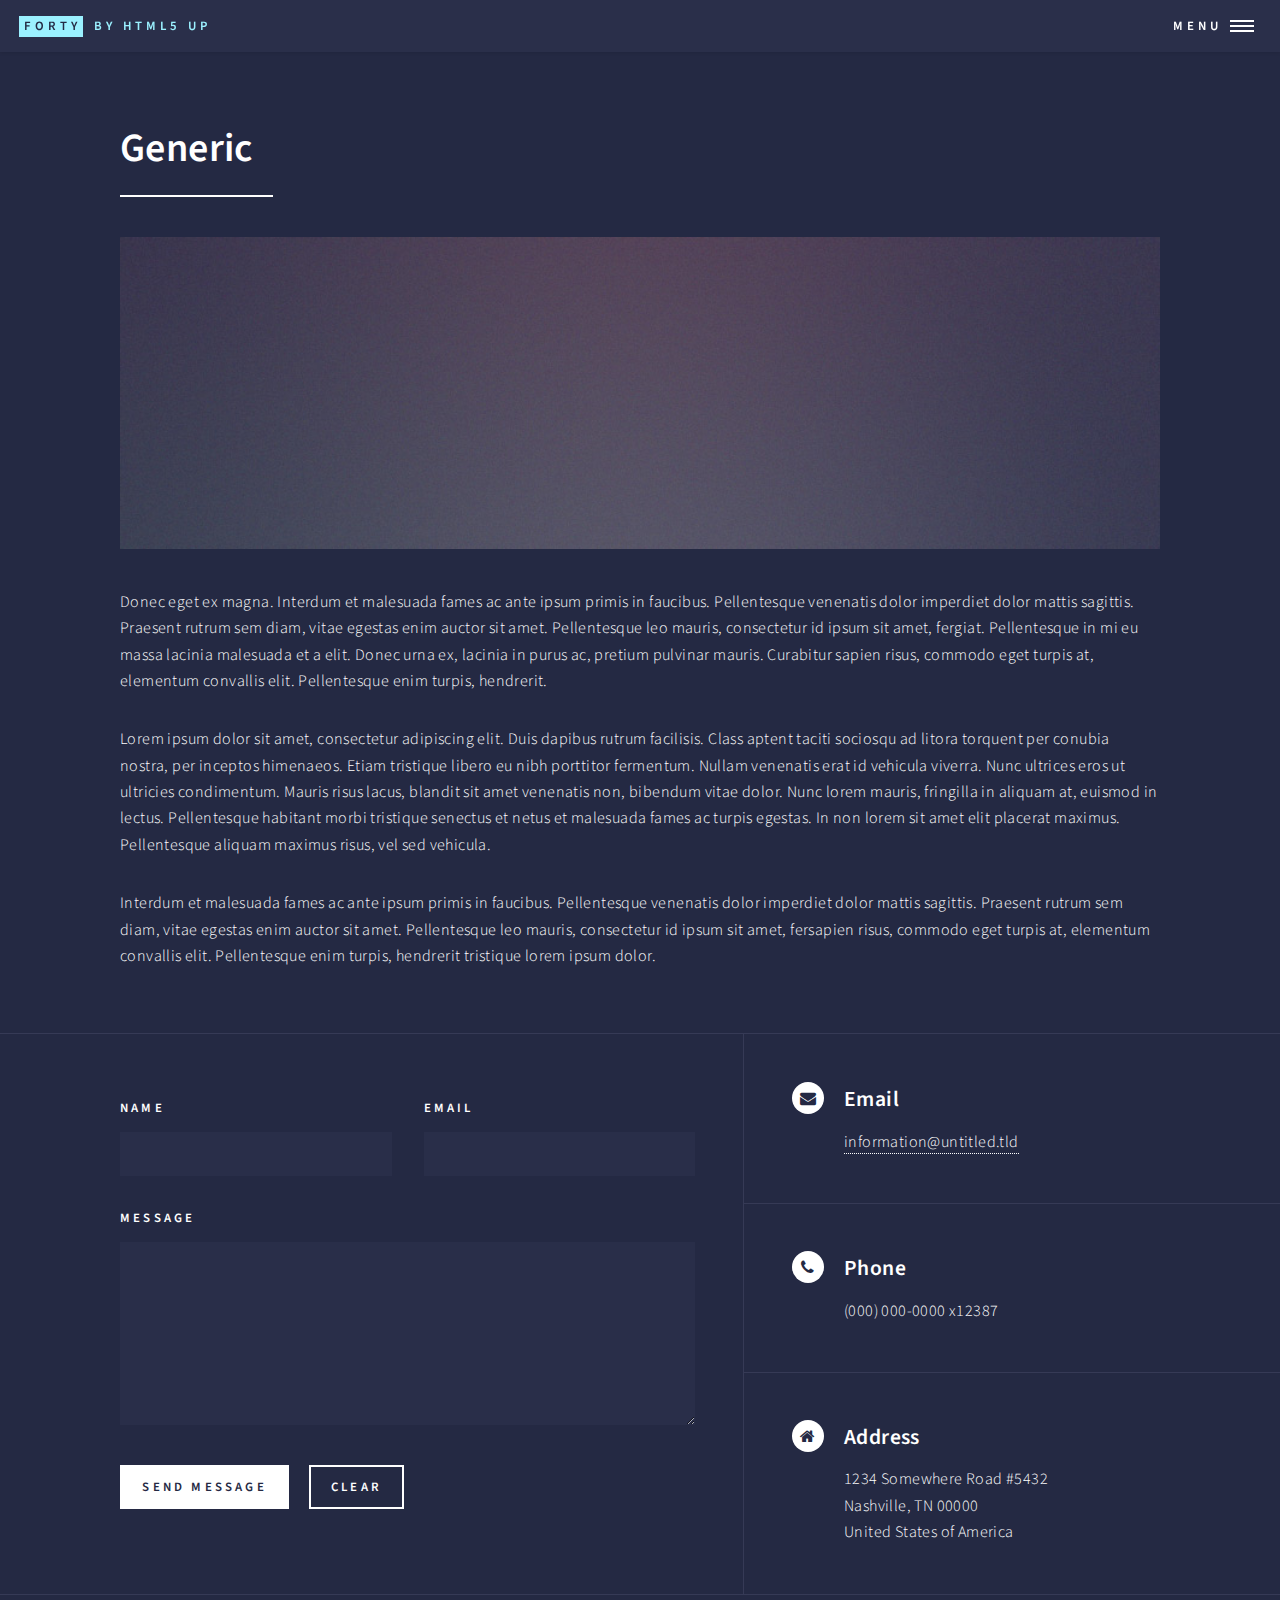
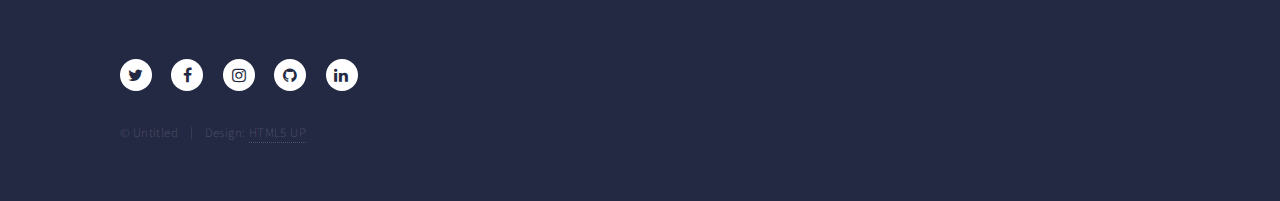
==== about.html @ 14511a89 "changed and updated gre till page 8" ====
<!DOCTYPE HTML>
<!--
	Forty by HTML5 UP
	html5up.net | @ajlkn
	Free for personal and commercial use under the CCA 3.0 license (html5up.net/license)
-->
<html>
	<head>
		<title>Generic - Forty by HTML5 UP</title>
		<meta charset="utf-8" />
		<meta name="viewport" content="width=device-width, initial-scale=1, user-scalable=no" />
		<!--[if lte IE 8]><script src="assets/js/ie/html5shiv.js"></script><![endif]-->
		<link rel="stylesheet" href="assets/css/main.css" />
		<!--[if lte IE 9]><link rel="stylesheet" href="assets/css/ie9.css" /><![endif]-->
		<!--[if lte IE 8]><link rel="stylesheet" href="assets/css/ie8.css" /><![endif]-->
	</head>
	<body>

		<!-- Wrapper -->
			<div id="wrapper">

				<!-- Header -->
					<header id="header">
						<a href="index.html" class="logo"><strong>Forty</strong> <span>by HTML5 UP</span></a>
						<nav>
							<a href="#menu">Menu</a>
						</nav>
					</header>

				<!-- Menu -->
					<nav id="menu">
						<ul class="links">
							<li><a href="index.html">Home</a></li>
							<li><a href="about.html">ABOUT</a></li>
							<li><a href="gre.html">GRE</a></li>
							<li><a href="gmac.html">GMAC</a></li>
							<li><a href="gmat.html">GMAT</a></li>
							<li><a href="app.html">APPLICATION</a></li>
						</ul>
						<!--<ul class="actions vertical">
							<li><a href="#" class="button special fit">Get Started</a></li>
							<li><a href="#" class="button fit">Log In</a></li>
						</ul>-->
					</nav>

				<!-- Main -->
					<div id="main" class="alt">

						<!-- One -->
							<section id="one">
								<div class="inner">
									<header class="major">
										<h1>Generic</h1>
									</header>
									<span class="image main"><img src="images/pic11.jpg" alt="" /></span>
									<p>Donec eget ex magna. Interdum et malesuada fames ac ante ipsum primis in faucibus. Pellentesque venenatis dolor imperdiet dolor mattis sagittis. Praesent rutrum sem diam, vitae egestas enim auctor sit amet. Pellentesque leo mauris, consectetur id ipsum sit amet, fergiat. Pellentesque in mi eu massa lacinia malesuada et a elit. Donec urna ex, lacinia in purus ac, pretium pulvinar mauris. Curabitur sapien risus, commodo eget turpis at, elementum convallis elit. Pellentesque enim turpis, hendrerit.</p>
									<p>Lorem ipsum dolor sit amet, consectetur adipiscing elit. Duis dapibus rutrum facilisis. Class aptent taciti sociosqu ad litora torquent per conubia nostra, per inceptos himenaeos. Etiam tristique libero eu nibh porttitor fermentum. Nullam venenatis erat id vehicula viverra. Nunc ultrices eros ut ultricies condimentum. Mauris risus lacus, blandit sit amet venenatis non, bibendum vitae dolor. Nunc lorem mauris, fringilla in aliquam at, euismod in lectus. Pellentesque habitant morbi tristique senectus et netus et malesuada fames ac turpis egestas. In non lorem sit amet elit placerat maximus. Pellentesque aliquam maximus risus, vel sed vehicula.</p>
									<p>Interdum et malesuada fames ac ante ipsum primis in faucibus. Pellentesque venenatis dolor imperdiet dolor mattis sagittis. Praesent rutrum sem diam, vitae egestas enim auctor sit amet. Pellentesque leo mauris, consectetur id ipsum sit amet, fersapien risus, commodo eget turpis at, elementum convallis elit. Pellentesque enim turpis, hendrerit tristique lorem ipsum dolor.</p>
								</div>
							</section>

					</div>

				<!-- Contact -->
					<section id="contact">
						<div class="inner">
							<section>
								<form method="post" action="#">
									<div class="field half first">
										<label for="name">Name</label>
										<input type="text" name="name" id="name" />
									</div>
									<div class="field half">
										<label for="email">Email</label>
										<input type="text" name="email" id="email" />
									</div>
									<div class="field">
										<label for="message">Message</label>
										<textarea name="message" id="message" rows="6"></textarea>
									</div>
									<ul class="actions">
										<li><input type="submit" value="Send Message" class="special" /></li>
										<li><input type="reset" value="Clear" /></li>
									</ul>
								</form>
							</section>
							<section class="split">
								<section>
									<div class="contact-method">
										<span class="icon alt fa-envelope"></span>
										<h3>Email</h3>
										<a href="#">information@untitled.tld</a>
									</div>
								</section>
								<section>
									<div class="contact-method">
										<span class="icon alt fa-phone"></span>
										<h3>Phone</h3>
										<span>(000) 000-0000 x12387</span>
									</div>
								</section>
								<section>
									<div class="contact-method">
										<span class="icon alt fa-home"></span>
										<h3>Address</h3>
										<span>1234 Somewhere Road #5432<br />
										Nashville, TN 00000<br />
										United States of America</span>
									</div>
								</section>
							</section>
						</div>
					</section>

				<!-- Footer -->
					<footer id="footer">
						<div class="inner">
							<ul class="icons">
								<li><a href="#" class="icon alt fa-twitter"><span class="label">Twitter</span></a></li>
								<li><a href="#" class="icon alt fa-facebook"><span class="label">Facebook</span></a></li>
								<li><a href="#" class="icon alt fa-instagram"><span class="label">Instagram</span></a></li>
								<li><a href="#" class="icon alt fa-github"><span class="label">GitHub</span></a></li>
								<li><a href="#" class="icon alt fa-linkedin"><span class="label">LinkedIn</span></a></li>
							</ul>
							<ul class="copyright">
								<li>&copy; Untitled</li><li>Design: <a href="https://html5up.net">HTML5 UP</a></li>
							</ul>
						</div>
					</footer>

			</div>

		<!-- Scripts -->
			<script src="assets/js/jquery.min.js"></script>
			<script src="assets/js/jquery.scrolly.min.js"></script>
			<script src="assets/js/jquery.scrollex.min.js"></script>
			<script src="assets/js/skel.min.js"></script>
			<script src="assets/js/util.js"></script>
			<!--[if lte IE 8]><script src="assets/js/ie/respond.min.js"></script><![endif]-->
			<script src="assets/js/main.js"></script>

	</body>
</html>
---- assets/css/main.css ----
@import url(font-awesome.min.css);
@import url("https://fonts.googleapis.com/css?family=Source+Sans+Pro:300,300italic,600,600italic");

/*
	Forty by HTML5 UP
	html5up.net | @ajlkn
	Free for personal and commercial use under the CCA 3.0 license (html5up.net/license)
*/

/* Reset */

	html, body, div, span, applet, object, iframe, h1, h2, h3, h4, h5, h6, p, blockquote, pre, a, abbr, acronym, address, big, cite, code, del, dfn, em, img, ins, kbd, q, s, samp, small, strike, strong, sub, sup, tt, var, b, u, i, center, dl, dt, dd, ol, ul, li, fieldset, form, label, legend, table, caption, tbody, tfoot, thead, tr, th, td, article, aside, canvas, details, embed, figure, figcaption, footer, header, hgroup, menu, nav, output, ruby, section, summary, time, mark, audio, video {
		margin: 0;
		padding: 0;
		border: 0;
		font-size: 100%;
		font: inherit;
		vertical-align: baseline;
	}

	article, aside, details, figcaption, figure, footer, header, hgroup, menu, nav, section {
		display: block;
	}

	body {
		line-height: 1;
	}

	ol, ul {
		list-style: none;
	}

	blockquote, q {
		quotes: none;
	}

	blockquote:before, blockquote:after, q:before, q:after {
		content: '';
		content: none;
	}

	table {
		border-collapse: collapse;
		border-spacing: 0;
	}

	body {
		-webkit-text-size-adjust: none;
	}

/* Box Model */

	*, *:before, *:after {
		-moz-box-sizing: border-box;
		-webkit-box-sizing: border-box;
		box-sizing: border-box;
	}

/* Grid */

	.row {
		border-bottom: solid 1px transparent;
		-moz-box-sizing: border-box;
		-webkit-box-sizing: border-box;
		box-sizing: border-box;
	}

	.row > * {
		float: left;
		-moz-box-sizing: border-box;
		-webkit-box-sizing: border-box;
		box-sizing: border-box;
	}

	.row:after, .row:before {
		content: '';
		display: block;
		clear: both;
		height: 0;
	}

	.row.uniform > * > :first-child {
		margin-top: 0;
	}

	.row.uniform > * > :last-child {
		margin-bottom: 0;
	}

	.row.\30 \25 > * {
		padding: 0 0 0 0em;
	}

	.row.\30 \25 {
		margin: 0 0 -1px 0em;
	}

	.row.uniform.\30 \25 > * {
		padding: 0em 0 0 0em;
	}

	.row.uniform.\30 \25 {
		margin: 0em 0 -1px 0em;
	}

	.row > * {
		padding: 0 0 0 2em;
	}

	.row {
		margin: 0 0 -1px -2em;
	}

	.row.uniform > * {
		padding: 2em 0 0 2em;
	}

	.row.uniform {
		margin: -2em 0 -1px -2em;
	}

	.row.\32 00\25 > * {
		padding: 0 0 0 4em;
	}

	.row.\32 00\25 {
		margin: 0 0 -1px -4em;
	}

	.row.uniform.\32 00\25 > * {
		padding: 4em 0 0 4em;
	}

	.row.uniform.\32 00\25 {
		margin: -4em 0 -1px -4em;
	}

	.row.\31 50\25 > * {
		padding: 0 0 0 3em;
	}

	.row.\31 50\25 {
		margin: 0 0 -1px -3em;
	}

	.row.uniform.\31 50\25 > * {
		padding: 3em 0 0 3em;
	}

	.row.uniform.\31 50\25 {
		margin: -3em 0 -1px -3em;
	}

	.row.\35 0\25 > * {
		padding: 0 0 0 1em;
	}

	.row.\35 0\25 {
		margin: 0 0 -1px -1em;
	}

	.row.uniform.\35 0\25 > * {
		padding: 1em 0 0 1em;
	}

	.row.uniform.\35 0\25 {
		margin: -1em 0 -1px -1em;
	}

	.row.\32 5\25 > * {
		padding: 0 0 0 0.5em;
	}

	.row.\32 5\25 {
		margin: 0 0 -1px -0.5em;
	}

	.row.uniform.\32 5\25 > * {
		padding: 0.5em 0 0 0.5em;
	}

	.row.uniform.\32 5\25 {
		margin: -0.5em 0 -1px -0.5em;
	}

	.\31 2u, .\31 2u\24 {
		width: 100%;
		clear: none;
		margin-left: 0;
	}

	.\31 1u, .\31 1u\24 {
		width: 91.6666666667%;
		clear: none;
		margin-left: 0;
	}

	.\31 0u, .\31 0u\24 {
		width: 83.3333333333%;
		clear: none;
		margin-left: 0;
	}

	.\39 u, .\39 u\24 {
		width: 75%;
		clear: none;
		margin-left: 0;
	}

	.\38 u, .\38 u\24 {
		width: 66.6666666667%;
		clear: none;
		margin-left: 0;
	}

	.\37 u, .\37 u\24 {
		width: 58.3333333333%;
		clear: none;
		margin-left: 0;
	}

	.\36 u, .\36 u\24 {
		width: 50%;
		clear: none;
		margin-left: 0;
	}

	.\35 u, .\35 u\24 {
		width: 41.6666666667%;
		clear: none;
		margin-left: 0;
	}

	.\34 u, .\34 u\24 {
		width: 33.3333333333%;
		clear: none;
		margin-left: 0;
	}

	.\33 u, .\33 u\24 {
		width: 25%;
		clear: none;
		margin-left: 0;
	}

	.\32 u, .\32 u\24 {
		width: 16.6666666667%;
		clear: none;
		margin-left: 0;
	}

	.\31 u, .\31 u\24 {
		width: 8.3333333333%;
		clear: none;
		margin-left: 0;
	}

	.\31 2u\24 + *,
	.\31 1u\24 + *,
	.\31 0u\24 + *,
	.\39 u\24 + *,
	.\38 u\24 + *,
	.\37 u\24 + *,
	.\36 u\24 + *,
	.\35 u\24 + *,
	.\34 u\24 + *,
	.\33 u\24 + *,
	.\32 u\24 + *,
	.\31 u\24 + * {
		clear: left;
	}

	.\-11u {
		margin-left: 91.66667%;
	}

	.\-10u {
		margin-left: 83.33333%;
	}

	.\-9u {
		margin-left: 75%;
	}

	.\-8u {
		margin-left: 66.66667%;
	}

	.\-7u {
		margin-left: 58.33333%;
	}

	.\-6u {
		margin-left: 50%;
	}

	.\-5u {
		margin-left: 41.66667%;
	}

	.\-4u {
		margin-left: 33.33333%;
	}

	.\-3u {
		margin-left: 25%;
	}

	.\-2u {
		margin-left: 16.66667%;
	}

	.\-1u {
		margin-left: 8.33333%;
	}

	@media screen and (max-width: 1680px) {

		.row > * {
			padding: 0 0 0 2em;
		}

		.row {
			margin: 0 0 -1px -2em;
		}

		.row.uniform > * {
			padding: 2em 0 0 2em;
		}

		.row.uniform {
			margin: -2em 0 -1px -2em;
		}

		.row.\32 00\25 > * {
			padding: 0 0 0 4em;
		}

		.row.\32 00\25 {
			margin: 0 0 -1px -4em;
		}

		.row.uniform.\32 00\25 > * {
			padding: 4em 0 0 4em;
		}

		.row.uniform.\32 00\25 {
			margin: -4em 0 -1px -4em;
		}

		.row.\31 50\25 > * {
			padding: 0 0 0 3em;
		}

		.row.\31 50\25 {
			margin: 0 0 -1px -3em;
		}

		.row.uniform.\31 50\25 > * {
			padding: 3em 0 0 3em;
		}

		.row.uniform.\31 50\25 {
			margin: -3em 0 -1px -3em;
		}

		.row.\35 0\25 > * {
			padding: 0 0 0 1em;
		}

		.row.\35 0\25 {
			margin: 0 0 -1px -1em;
		}

		.row.uniform.\35 0\25 > * {
			padding: 1em 0 0 1em;
		}

		.row.uniform.\35 0\25 {
			margin: -1em 0 -1px -1em;
		}

		.row.\32 5\25 > * {
			padding: 0 0 0 0.5em;
		}

		.row.\32 5\25 {
			margin: 0 0 -1px -0.5em;
		}

		.row.uniform.\32 5\25 > * {
			padding: 0.5em 0 0 0.5em;
		}

		.row.uniform.\32 5\25 {
			margin: -0.5em 0 -1px -0.5em;
		}

		.\31 2u\28xlarge\29, .\31 2u\24\28xlarge\29 {
			width: 100%;
			clear: none;
			margin-left: 0;
		}

		.\31 1u\28xlarge\29, .\31 1u\24\28xlarge\29 {
			width: 91.6666666667%;
			clear: none;
			margin-left: 0;
		}

		.\31 0u\28xlarge\29, .\31 0u\24\28xlarge\29 {
			width: 83.3333333333%;
			clear: none;
			margin-left: 0;
		}

		.\39 u\28xlarge\29, .\39 u\24\28xlarge\29 {
			width: 75%;
			clear: none;
			margin-left: 0;
		}

		.\38 u\28xlarge\29, .\38 u\24\28xlarge\29 {
			width: 66.6666666667%;
			clear: none;
			margin-left: 0;
		}

		.\37 u\28xlarge\29, .\37 u\24\28xlarge\29 {
			width: 58.3333333333%;
			clear: none;
			margin-left: 0;
		}

		.\36 u\28xlarge\29, .\36 u\24\28xlarge\29 {
			width: 50%;
			clear: none;
			margin-left: 0;
		}

		.\35 u\28xlarge\29, .\35 u\24\28xlarge\29 {
			width: 41.6666666667%;
			clear: none;
			margin-left: 0;
		}

		.\34 u\28xlarge\29, .\34 u\24\28xlarge\29 {
			width: 33.3333333333%;
			clear: none;
			margin-left: 0;
		}

		.\33 u\28xlarge\29, .\33 u\24\28xlarge\29 {
			width: 25%;
			clear: none;
			margin-left: 0;
		}

		.\32 u\28xlarge\29, .\32 u\24\28xlarge\29 {
			width: 16.6666666667%;
			clear: none;
			margin-left: 0;
		}

		.\31 u\28xlarge\29, .\31 u\24\28xlarge\29 {
			width: 8.3333333333%;
			clear: none;
			margin-left: 0;
		}

		.\31 2u\24\28xlarge\29 + *,
		.\31 1u\24\28xlarge\29 + *,
		.\31 0u\24\28xlarge\29 + *,
		.\39 u\24\28xlarge\29 + *,
		.\38 u\24\28xlarge\29 + *,
		.\37 u\24\28xlarge\29 + *,
		.\36 u\24\28xlarge\29 + *,
		.\35 u\24\28xlarge\29 + *,
		.\34 u\24\28xlarge\29 + *,
		.\33 u\24\28xlarge\29 + *,
		.\32 u\24\28xlarge\29 + *,
		.\31 u\24\28xlarge\29 + * {
			clear: left;
		}

		.\-11u\28xlarge\29 {
			margin-left: 91.66667%;
		}

		.\-10u\28xlarge\29 {
			margin-left: 83.33333%;
		}

		.\-9u\28xlarge\29 {
			margin-left: 75%;
		}

		.\-8u\28xlarge\29 {
			margin-left: 66.66667%;
		}

		.\-7u\28xlarge\29 {
			margin-left: 58.33333%;
		}

		.\-6u\28xlarge\29 {
			margin-left: 50%;
		}

		.\-5u\28xlarge\29 {
			margin-left: 41.66667%;
		}

		.\-4u\28xlarge\29 {
			margin-left: 33.33333%;
		}

		.\-3u\28xlarge\29 {
			margin-left: 25%;
		}

		.\-2u\28xlarge\29 {
			margin-left: 16.66667%;
		}

		.\-1u\28xlarge\29 {
			margin-left: 8.33333%;
		}

	}

	@media screen and (max-width: 1280px) {

		.row > * {
			padding: 0 0 0 1.5em;
		}

		.row {
			margin: 0 0 -1px -1.5em;
		}

		.row.uniform > * {
			padding: 1.5em 0 0 1.5em;
		}

		.row.uniform {
			margin: -1.5em 0 -1px -1.5em;
		}

		.row.\32 00\25 > * {
			padding: 0 0 0 3em;
		}

		.row.\32 00\25 {
			margin: 0 0 -1px -3em;
		}

		.row.uniform.\32 00\25 > * {
			padding: 3em 0 0 3em;
		}

		.row.uniform.\32 00\25 {
			margin: -3em 0 -1px -3em;
		}

		.row.\31 50\25 > * {
			padding: 0 0 0 2.25em;
		}

		.row.\31 50\25 {
			margin: 0 0 -1px -2.25em;
		}

		.row.uniform.\31 50\25 > * {
			padding: 2.25em 0 0 2.25em;
		}

		.row.uniform.\31 50\25 {
			margin: -2.25em 0 -1px -2.25em;
		}

		.row.\35 0\25 > * {
			padding: 0 0 0 0.75em;
		}

		.row.\35 0\25 {
			margin: 0 0 -1px -0.75em;
		}

		.row.uniform.\35 0\25 > * {
			padding: 0.75em 0 0 0.75em;
		}

		.row.uniform.\35 0\25 {
			margin: -0.75em 0 -1px -0.75em;
		}

		.row.\32 5\25 > * {
			padding: 0 0 0 0.375em;
		}

		.row.\32 5\25 {
			margin: 0 0 -1px -0.375em;
		}

		.row.uniform.\32 5\25 > * {
			padding: 0.375em 0 0 0.375em;
		}

		.row.uniform.\32 5\25 {
			margin: -0.375em 0 -1px -0.375em;
		}

		.\31 2u\28large\29, .\31 2u\24\28large\29 {
			width: 100%;
			clear: none;
			margin-left: 0;
		}

		.\31 1u\28large\29, .\31 1u\24\28large\29 {
			width: 91.6666666667%;
			clear: none;
			margin-left: 0;
		}

		.\31 0u\28large\29, .\31 0u\24\28large\29 {
			width: 83.3333333333%;
			clear: none;
			margin-left: 0;
		}

		.\39 u\28large\29, .\39 u\24\28large\29 {
			width: 75%;
			clear: none;
			margin-left: 0;
		}

		.\38 u\28large\29, .\38 u\24\28large\29 {
			width: 66.6666666667%;
			clear: none;
			margin-left: 0;
		}

		.\37 u\28large\29, .\37 u\24\28large\29 {
			width: 58.3333333333%;
			clear: none;
			margin-left: 0;
		}

		.\36 u\28large\29, .\36 u\24\28large\29 {
			width: 50%;
			clear: none;
			margin-left: 0;
		}

		.\35 u\28large\29, .\35 u\24\28large\29 {
			width: 41.6666666667%;
			clear: none;
			margin-left: 0;
		}

		.\34 u\28large\29, .\34 u\24\28large\29 {
			width: 33.3333333333%;
			clear: none;
			margin-left: 0;
		}

		.\33 u\28large\29, .\33 u\24\28large\29 {
			width: 25%;
			clear: none;
			margin-left: 0;
		}

		.\32 u\28large\29, .\32 u\24\28large\29 {
			width: 16.6666666667%;
			clear: none;
			margin-left: 0;
		}

		.\31 u\28large\29, .\31 u\24\28large\29 {
			width: 8.3333333333%;
			clear: none;
			margin-left: 0;
		}

		.\31 2u\24\28large\29 + *,
		.\31 1u\24\28large\29 + *,
		.\31 0u\24\28large\29 + *,
		.\39 u\24\28large\29 + *,
		.\38 u\24\28large\29 + *,
		.\37 u\24\28large\29 + *,
		.\36 u\24\28large\29 + *,
		.\35 u\24\28large\29 + *,
		.\34 u\24\28large\29 + *,
		.\33 u\24\28large\29 + *,
		.\32 u\24\28large\29 + *,
		.\31 u\24\28large\29 + * {
			clear: left;
		}

		.\-11u\28large\29 {
			margin-left: 91.66667%;
		}

		.\-10u\28large\29 {
			margin-left: 83.33333%;
		}

		.\-9u\28large\29 {
			margin-left: 75%;
		}

		.\-8u\28large\29 {
			margin-left: 66.66667%;
		}

		.\-7u\28large\29 {
			margin-left: 58.33333%;
		}

		.\-6u\28large\29 {
			margin-left: 50%;
		}

		.\-5u\28large\29 {
			margin-left: 41.66667%;
		}

		.\-4u\28large\29 {
			margin-left: 33.33333%;
		}

		.\-3u\28large\29 {
			margin-left: 25%;
		}

		.\-2u\28large\29 {
			margin-left: 16.66667%;
		}

		.\-1u\28large\29 {
			margin-left: 8.33333%;
		}

	}

	@media screen and (max-width: 980px) {

		.row > * {
			padding: 0 0 0 1.5em;
		}

		.row {
			margin: 0 0 -1px -1.5em;
		}

		.row.uniform > * {
			padding: 1.5em 0 0 1.5em;
		}

		.row.uniform {
			margin: -1.5em 0 -1px -1.5em;
		}

		.row.\32 00\25 > * {
			padding: 0 0 0 3em;
		}

		.row.\32 00\25 {
			margin: 0 0 -1px -3em;
		}

		.row.uniform.\32 00\25 > * {
			padding: 3em 0 0 3em;
		}

		.row.uniform.\32 00\25 {
			margin: -3em 0 -1px -3em;
		}

		.row.\31 50\25 > * {
			padding: 0 0 0 2.25em;
		}

		.row.\31 50\25 {
			margin: 0 0 -1px -2.25em;
		}

		.row.uniform.\31 50\25 > * {
			padding: 2.25em 0 0 2.25em;
		}

		.row.uniform.\31 50\25 {
			margin: -2.25em 0 -1px -2.25em;
		}

		.row.\35 0\25 > * {
			padding: 0 0 0 0.75em;
		}

		.row.\35 0\25 {
			margin: 0 0 -1px -0.75em;
		}

		.row.uniform.\35 0\25 > * {
			padding: 0.75em 0 0 0.75em;
		}

		.row.uniform.\35 0\25 {
			margin: -0.75em 0 -1px -0.75em;
		}

		.row.\32 5\25 > * {
			padding: 0 0 0 0.375em;
		}

		.row.\32 5\25 {
			margin: 0 0 -1px -0.375em;
		}

		.row.uniform.\32 5\25 > * {
			padding: 0.375em 0 0 0.375em;
		}

		.row.uniform.\32 5\25 {
			margin: -0.375em 0 -1px -0.375em;
		}

		.\31 2u\28medium\29, .\31 2u\24\28medium\29 {
			width: 100%;
			clear: none;
			margin-left: 0;
		}

		.\31 1u\28medium\29, .\31 1u\24\28medium\29 {
			width: 91.6666666667%;
			clear: none;
			margin-left: 0;
		}

		.\31 0u\28medium\29, .\31 0u\24\28medium\29 {
			width: 83.3333333333%;
			clear: none;
			margin-left: 0;
		}

		.\39 u\28medium\29, .\39 u\24\28medium\29 {
			width: 75%;
			clear: none;
			margin-left: 0;
		}

		.\38 u\28medium\29, .\38 u\24\28medium\29 {
			width: 66.6666666667%;
			clear: none;
			margin-left: 0;
		}

		.\37 u\28medium\29, .\37 u\24\28medium\29 {
			width: 58.3333333333%;
			clear: none;
			margin-left: 0;
		}

		.\36 u\28medium\29, .\36 u\24\28medium\29 {
			width: 50%;
			clear: none;
			margin-left: 0;
		}

		.\35 u\28medium\29, .\35 u\24\28medium\29 {
			width: 41.6666666667%;
			clear: none;
			margin-left: 0;
		}

		.\34 u\28medium\29, .\34 u\24\28medium\29 {
			width: 33.3333333333%;
			clear: none;
			margin-left: 0;
		}

		.\33 u\28medium\29, .\33 u\24\28medium\29 {
			width: 25%;
			clear: none;
			margin-left: 0;
		}

		.\32 u\28medium\29, .\32 u\24\28medium\29 {
			width: 16.6666666667%;
			clear: none;
			margin-left: 0;
		}

		.\31 u\28medium\29, .\31 u\24\28medium\29 {
			width: 8.3333333333%;
			clear: none;
			margin-left: 0;
		}

		.\31 2u\24\28medium\29 + *,
		.\31 1u\24\28medium\29 + *,
		.\31 0u\24\28medium\29 + *,
		.\39 u\24\28medium\29 + *,
		.\38 u\24\28medium\29 + *,
		.\37 u\24\28medium\29 + *,
		.\36 u\24\28medium\29 + *,
		.\35 u\24\28medium\29 + *,
		.\34 u\24\28medium\29 + *,
		.\33 u\24\28medium\29 + *,
		.\32 u\24\28medium\29 + *,
		.\31 u\24\28medium\29 + * {
			clear: left;
		}

		.\-11u\28medium\29 {
			margin-left: 91.66667%;
		}

		.\-10u\28medium\29 {
			margin-left: 83.33333%;
		}

		.\-9u\28medium\29 {
			margin-left: 75%;
		}

		.\-8u\28medium\29 {
			margin-left: 66.66667%;
		}

		.\-7u\28medium\29 {
			margin-left: 58.33333%;
		}

		.\-6u\28medium\29 {
			margin-left: 50%;
		}

		.\-5u\28medium\29 {
			margin-left: 41.66667%;
		}

		.\-4u\28medium\29 {
			margin-left: 33.33333%;
		}

		.\-3u\28medium\29 {
			margin-left: 25%;
		}

		.\-2u\28medium\29 {
			margin-left: 16.66667%;
		}

		.\-1u\28medium\29 {
			margin-left: 8.33333%;
		}

	}

	@media screen and (max-width: 736px) {

		.row > * {
			padding: 0 0 0 1.25em;
		}

		.row {
			margin: 0 0 -1px -1.25em;
		}

		.row.uniform > * {
			padding: 1.25em 0 0 1.25em;
		}

		.row.uniform {
			margin: -1.25em 0 -1px -1.25em;
		}

		.row.\32 00\25 > * {
			padding: 0 0 0 2.5em;
		}

		.row.\32 00\25 {
			margin: 0 0 -1px -2.5em;
		}

		.row.uniform.\32 00\25 > * {
			padding: 2.5em 0 0 2.5em;
		}

		.row.uniform.\32 00\25 {
			margin: -2.5em 0 -1px -2.5em;
		}

		.row.\31 50\25 > * {
			padding: 0 0 0 1.875em;
		}

		.row.\31 50\25 {
			margin: 0 0 -1px -1.875em;
		}

		.row.uniform.\31 50\25 > * {
			padding: 1.875em 0 0 1.875em;
		}

		.row.uniform.\31 50\25 {
			margin: -1.875em 0 -1px -1.875em;
		}

		.row.\35 0\25 > * {
			padding: 0 0 0 0.625em;
		}

		.row.\35 0\25 {
			margin: 0 0 -1px -0.625em;
		}

		.row.uniform.\35 0\25 > * {
			padding: 0.625em 0 0 0.625em;
		}

		.row.uniform.\35 0\25 {
			margin: -0.625em 0 -1px -0.625em;
		}

		.row.\32 5\25 > * {
			padding: 0 0 0 0.3125em;
		}

		.row.\32 5\25 {
			margin: 0 0 -1px -0.3125em;
		}

		.row.uniform.\32 5\25 > * {
			padding: 0.3125em 0 0 0.3125em;
		}

		.row.uniform.\32 5\25 {
			margin: -0.3125em 0 -1px -0.3125em;
		}

		.\31 2u\28small\29, .\31 2u\24\28small\29 {
			width: 100%;
			clear: none;
			margin-left: 0;
		}

		.\31 1u\28small\29, .\31 1u\24\28small\29 {
			width: 91.6666666667%;
			clear: none;
			margin-left: 0;
		}

		.\31 0u\28small\29, .\31 0u\24\28small\29 {
			width: 83.3333333333%;
			clear: none;
			margin-left: 0;
		}

		.\39 u\28small\29, .\39 u\24\28small\29 {
			width: 75%;
			clear: none;
			margin-left: 0;
		}

		.\38 u\28small\29, .\38 u\24\28small\29 {
			width: 66.6666666667%;
			clear: none;
			margin-left: 0;
		}

		.\37 u\28small\29, .\37 u\24\28small\29 {
			width: 58.3333333333%;
			clear: none;
			margin-left: 0;
		}

		.\36 u\28small\29, .\36 u\24\28small\29 {
			width: 50%;
			clear: none;
			margin-left: 0;
		}

		.\35 u\28small\29, .\35 u\24\28small\29 {
			width: 41.6666666667%;
			clear: none;
			margin-left: 0;
		}

		.\34 u\28small\29, .\34 u\24\28small\29 {
			width: 33.3333333333%;
			clear: none;
			margin-left: 0;
		}

		.\33 u\28small\29, .\33 u\24\28small\29 {
			width: 25%;
			clear: none;
			margin-left: 0;
		}

		.\32 u\28small\29, .\32 u\24\28small\29 {
			width: 16.6666666667%;
			clear: none;
			margin-left: 0;
		}

		.\31 u\28small\29, .\31 u\24\28small\29 {
			width: 8.3333333333%;
			clear: none;
			margin-left: 0;
		}

		.\31 2u\24\28small\29 + *,
		.\31 1u\24\28small\29 + *,
		.\31 0u\24\28small\29 + *,
		.\39 u\24\28small\29 + *,
		.\38 u\24\28small\29 + *,
		.\37 u\24\28small\29 + *,
		.\36 u\24\28small\29 + *,
		.\35 u\24\28small\29 + *,
		.\34 u\24\28small\29 + *,
		.\33 u\24\28small\29 + *,
		.\32 u\24\28small\29 + *,
		.\31 u\24\28small\29 + * {
			clear: left;
		}

		.\-11u\28small\29 {
			margin-left: 91.66667%;
		}

		.\-10u\28small\29 {
			margin-left: 83.33333%;
		}

		.\-9u\28small\29 {
			margin-left: 75%;
		}

		.\-8u\28small\29 {
			margin-left: 66.66667%;
		}

		.\-7u\28small\29 {
			margin-left: 58.33333%;
		}

		.\-6u\28small\29 {
			margin-left: 50%;
		}

		.\-5u\28small\29 {
			margin-left: 41.66667%;
		}

		.\-4u\28small\29 {
			margin-left: 33.33333%;
		}

		.\-3u\28small\29 {
			margin-left: 25%;
		}

		.\-2u\28small\29 {
			margin-left: 16.66667%;
		}

		.\-1u\28small\29 {
			margin-left: 8.33333%;
		}

	}

	@media screen and (max-width: 480px) {

		.row > * {
			padding: 0 0 0 1.25em;
		}

		.row {
			margin: 0 0 -1px -1.25em;
		}

		.row.uniform > * {
			padding: 1.25em 0 0 1.25em;
		}

		.row.uniform {
			margin: -1.25em 0 -1px -1.25em;
		}

		.row.\32 00\25 > * {
			padding: 0 0 0 2.5em;
		}

		.row.\32 00\25 {
			margin: 0 0 -1px -2.5em;
		}

		.row.uniform.\32 00\25 > * {
			padding: 2.5em 0 0 2.5em;
		}

		.row.uniform.\32 00\25 {
			margin: -2.5em 0 -1px -2.5em;
		}

		.row.\31 50\25 > * {
			padding: 0 0 0 1.875em;
		}

		.row.\31 50\25 {
			margin: 0 0 -1px -1.875em;
		}

		.row.uniform.\31 50\25 > * {
			padding: 1.875em 0 0 1.875em;
		}

		.row.uniform.\31 50\25 {
			margin: -1.875em 0 -1px -1.875em;
		}

		.row.\35 0\25 > * {
			padding: 0 0 0 0.625em;
		}

		.row.\35 0\25 {
			margin: 0 0 -1px -0.625em;
		}

		.row.uniform.\35 0\25 > * {
			padding: 0.625em 0 0 0.625em;
		}

		.row.uniform.\35 0\25 {
			margin: -0.625em 0 -1px -0.625em;
		}

		.row.\32 5\25 > * {
			padding: 0 0 0 0.3125em;
		}

		.row.\32 5\25 {
			margin: 0 0 -1px -0.3125em;
		}

		.row.uniform.\32 5\25 > * {
			padding: 0.3125em 0 0 0.3125em;
		}

		.row.uniform.\32 5\25 {
			margin: -0.3125em 0 -1px -0.3125em;
		}

		.\31 2u\28xsmall\29, .\31 2u\24\28xsmall\29 {
			width: 100%;
			clear: none;
			margin-left: 0;
		}

		.\31 1u\28xsmall\29, .\31 1u\24\28xsmall\29 {
			width: 91.6666666667%;
			clear: none;
			margin-left: 0;
		}

		.\31 0u\28xsmall\29, .\31 0u\24\28xsmall\29 {
			width: 83.3333333333%;
			clear: none;
			margin-left: 0;
		}

		.\39 u\28xsmall\29, .\39 u\24\28xsmall\29 {
			width: 75%;
			clear: none;
			margin-left: 0;
		}

		.\38 u\28xsmall\29, .\38 u\24\28xsmall\29 {
			width: 66.6666666667%;
			clear: none;
			margin-left: 0;
		}

		.\37 u\28xsmall\29, .\37 u\24\28xsmall\29 {
			width: 58.3333333333%;
			clear: none;
			margin-left: 0;
		}

		.\36 u\28xsmall\29, .\36 u\24\28xsmall\29 {
			width: 50%;
			clear: none;
			margin-left: 0;
		}

		.\35 u\28xsmall\29, .\35 u\24\28xsmall\29 {
			width: 41.6666666667%;
			clear: none;
			margin-left: 0;
		}

		.\34 u\28xsmall\29, .\34 u\24\28xsmall\29 {
			width: 33.3333333333%;
			clear: none;
			margin-left: 0;
		}

		.\33 u\28xsmall\29, .\33 u\24\28xsmall\29 {
			width: 25%;
			clear: none;
			margin-left: 0;
		}

		.\32 u\28xsmall\29, .\32 u\24\28xsmall\29 {
			width: 16.6666666667%;
			clear: none;
			margin-left: 0;
		}

		.\31 u\28xsmall\29, .\31 u\24\28xsmall\29 {
			width: 8.3333333333%;
			clear: none;
			margin-left: 0;
		}

		.\31 2u\24\28xsmall\29 + *,
		.\31 1u\24\28xsmall\29 + *,
		.\31 0u\24\28xsmall\29 + *,
		.\39 u\24\28xsmall\29 + *,
		.\38 u\24\28xsmall\29 + *,
		.\37 u\24\28xsmall\29 + *,
		.\36 u\24\28xsmall\29 + *,
		.\35 u\24\28xsmall\29 + *,
		.\34 u\24\28xsmall\29 + *,
		.\33 u\24\28xsmall\29 + *,
		.\32 u\24\28xsmall\29 + *,
		.\31 u\24\28xsmall\29 + * {
			clear: left;
		}

		.\-11u\28xsmall\29 {
			margin-left: 91.66667%;
		}

		.\-10u\28xsmall\29 {
			margin-left: 83.33333%;
		}

		.\-9u\28xsmall\29 {
			margin-left: 75%;
		}

		.\-8u\28xsmall\29 {
			margin-left: 66.66667%;
		}

		.\-7u\28xsmall\29 {
			margin-left: 58.33333%;
		}

		.\-6u\28xsmall\29 {
			margin-left: 50%;
		}

		.\-5u\28xsmall\29 {
			margin-left: 41.66667%;
		}

		.\-4u\28xsmall\29 {
			margin-left: 33.33333%;
		}

		.\-3u\28xsmall\29 {
			margin-left: 25%;
		}

		.\-2u\28xsmall\29 {
			margin-left: 16.66667%;
		}

		.\-1u\28xsmall\29 {
			margin-left: 8.33333%;
		}

	}

	@media screen and (max-width: 360px) {

		.row > * {
			padding: 0 0 0 1.25em;
		}

		.row {
			margin: 0 0 -1px -1.25em;
		}

		.row.uniform > * {
			padding: 1.25em 0 0 1.25em;
		}

		.row.uniform {
			margin: -1.25em 0 -1px -1.25em;
		}

		.row.\32 00\25 > * {
			padding: 0 0 0 2.5em;
		}

		.row.\32 00\25 {
			margin: 0 0 -1px -2.5em;
		}

		.row.uniform.\32 00\25 > * {
			padding: 2.5em 0 0 2.5em;
		}

		.row.uniform.\32 00\25 {
			margin: -2.5em 0 -1px -2.5em;
		}

		.row.\31 50\25 > * {
			padding: 0 0 0 1.875em;
		}

		.row.\31 50\25 {
			margin: 0 0 -1px -1.875em;
		}

		.row.uniform.\31 50\25 > * {
			padding: 1.875em 0 0 1.875em;
		}

		.row.uniform.\31 50\25 {
			margin: -1.875em 0 -1px -1.875em;
		}

		.row.\35 0\25 > * {
			padding: 0 0 0 0.625em;
		}

		.row.\35 0\25 {
			margin: 0 0 -1px -0.625em;
		}

		.row.uniform.\35 0\25 > * {
			padding: 0.625em 0 0 0.625em;
		}

		.row.uniform.\35 0\25 {
			margin: -0.625em 0 -1px -0.625em;
		}

		.row.\32 5\25 > * {
			padding: 0 0 0 0.3125em;
		}

		.row.\32 5\25 {
			margin: 0 0 -1px -0.3125em;
		}

		.row.uniform.\32 5\25 > * {
			padding: 0.3125em 0 0 0.3125em;
		}

		.row.uniform.\32 5\25 {
			margin: -0.3125em 0 -1px -0.3125em;
		}

		.\31 2u\28xxsmall\29, .\31 2u\24\28xxsmall\29 {
			width: 100%;
			clear: none;
			margin-left: 0;
		}

		.\31 1u\28xxsmall\29, .\31 1u\24\28xxsmall\29 {
			width: 91.6666666667%;
			clear: none;
			margin-left: 0;
		}

		.\31 0u\28xxsmall\29, .\31 0u\24\28xxsmall\29 {
			width: 83.3333333333%;
			clear: none;
			margin-left: 0;
		}

		.\39 u\28xxsmall\29, .\39 u\24\28xxsmall\29 {
			width: 75%;
			clear: none;
			margin-left: 0;
		}

		.\38 u\28xxsmall\29, .\38 u\24\28xxsmall\29 {
			width: 66.6666666667%;
			clear: none;
			margin-left: 0;
		}

		.\37 u\28xxsmall\29, .\37 u\24\28xxsmall\29 {
			width: 58.3333333333%;
			clear: none;
			margin-left: 0;
		}

		.\36 u\28xxsmall\29, .\36 u\24\28xxsmall\29 {
			width: 50%;
			clear: none;
			margin-left: 0;
		}

		.\35 u\28xxsmall\29, .\35 u\24\28xxsmall\29 {
			width: 41.6666666667%;
			clear: none;
			margin-left: 0;
		}

		.\34 u\28xxsmall\29, .\34 u\24\28xxsmall\29 {
			width: 33.3333333333%;
			clear: none;
			margin-left: 0;
		}

		.\33 u\28xxsmall\29, .\33 u\24\28xxsmall\29 {
			width: 25%;
			clear: none;
			margin-left: 0;
		}

		.\32 u\28xxsmall\29, .\32 u\24\28xxsmall\29 {
			width: 16.6666666667%;
			clear: none;
			margin-left: 0;
		}

		.\31 u\28xxsmall\29, .\31 u\24\28xxsmall\29 {
			width: 8.3333333333%;
			clear: none;
			margin-left: 0;
		}

		.\31 2u\24\28xxsmall\29 + *,
		.\31 1u\24\28xxsmall\29 + *,
		.\31 0u\24\28xxsmall\29 + *,
		.\39 u\24\28xxsmall\29 + *,
		.\38 u\24\28xxsmall\29 + *,
		.\37 u\24\28xxsmall\29 + *,
		.\36 u\24\28xxsmall\29 + *,
		.\35 u\24\28xxsmall\29 + *,
		.\34 u\24\28xxsmall\29 + *,
		.\33 u\24\28xxsmall\29 + *,
		.\32 u\24\28xxsmall\29 + *,
		.\31 u\24\28xxsmall\29 + * {
			clear: left;
		}

		.\-11u\28xxsmall\29 {
			margin-left: 91.66667%;
		}

		.\-10u\28xxsmall\29 {
			margin-left: 83.33333%;
		}

		.\-9u\28xxsmall\29 {
			margin-left: 75%;
		}

		.\-8u\28xxsmall\29 {
			margin-left: 66.66667%;
		}

		.\-7u\28xxsmall\29 {
			margin-left: 58.33333%;
		}

		.\-6u\28xxsmall\29 {
			margin-left: 50%;
		}

		.\-5u\28xxsmall\29 {
			margin-left: 41.66667%;
		}

		.\-4u\28xxsmall\29 {
			margin-left: 33.33333%;
		}

		.\-3u\28xxsmall\29 {
			margin-left: 25%;
		}

		.\-2u\28xxsmall\29 {
			margin-left: 16.66667%;
		}

		.\-1u\28xxsmall\29 {
			margin-left: 8.33333%;
		}

	}

/* Basic */

	@-ms-viewport {
		width: device-width;
	}

	body {
		-ms-overflow-style: scrollbar;
	}

	@media screen and (max-width: 480px) {

		html, body {
			min-width: 320px;
		}

	}

	body {
		background: #242943;
	}

		body.is-loading *, body.is-loading *:before, body.is-loading *:after {
			-moz-animation: none !important;
			-webkit-animation: none !important;
			-ms-animation: none !important;
			animation: none !important;
			-moz-transition: none !important;
			-webkit-transition: none !important;
			-ms-transition: none !important;
			transition: none !important;
		}

/* Type */

	body, input, select, textarea {
		color: #ffffff;
		font-family: "Source Sans Pro", Helvetica, sans-serif;
		font-size: 17pt;
		font-weight: 300;
		letter-spacing: 0.025em;
		line-height: 1.65;
	}

		@media screen and (max-width: 1680px) {

			body, input, select, textarea {
				font-size: 14pt;
			}

		}

		@media screen and (max-width: 1280px) {

			body, input, select, textarea {
				font-size: 12pt;
			}

		}

		@media screen and (max-width: 360px) {

			body, input, select, textarea {
				font-size: 11pt;
			}

		}

	a {
		-moz-transition: color 0.2s ease-in-out, border-bottom-color 0.2s ease-in-out;
		-webkit-transition: color 0.2s ease-in-out, border-bottom-color 0.2s ease-in-out;
		-ms-transition: color 0.2s ease-in-out, border-bottom-color 0.2s ease-in-out;
		transition: color 0.2s ease-in-out, border-bottom-color 0.2s ease-in-out;
		border-bottom: dotted 1px;
		color: inherit;
		text-decoration: none;
	}

		a:hover {
			border-bottom-color: transparent;
			color: #9bf1ff !important;
		}

		a:active {
			color: #53e3fb !important;
		}

	strong, b {
		color: #ffffff;
		font-weight: 600;
	}

	em, i {
		font-style: italic;
	}

	p {
		margin: 0 0 2em 0;
	}

	h1, h2, h3, h4, h5, h6 {
		color: #ffffff;
		font-weight: 600;
		line-height: 1.65;
		margin: 0 0 1em 0;
	}

		h1 a, h2 a, h3 a, h4 a, h5 a, h6 a {
			color: inherit;
			border-bottom: 0;
		}

	h1 {
		font-size: 2.5em;
	}

	h2 {
		font-size: 1.75em;
	}

	h3 {
		font-size: 1.35em;
	}

	h4 {
		font-size: 1.1em;
	}

	h5 {
		font-size: 0.9em;
	}

	h6 {
		font-size: 0.7em;
	}

	@media screen and (max-width: 736px) {

		h1 {
			font-size: 2em;
		}

		h2 {
			font-size: 1.5em;
		}

		h3 {
			font-size: 1.25em;
		}

	}

	sub {
		font-size: 0.8em;
		position: relative;
		top: 0.5em;
	}

	sup {
		font-size: 0.8em;
		position: relative;
		top: -0.5em;
	}

	blockquote {
		border-left: solid 4px rgba(212, 212, 255, 0.1);
		font-style: italic;
		margin: 0 0 2em 0;
		padding: 0.5em 0 0.5em 2em;
	}

	code {
		background: rgba(212, 212, 255, 0.035);
		font-family: "Courier New", monospace;
		font-size: 0.9em;
		margin: 0 0.25em;
		padding: 0.25em 0.65em;
	}

	pre {
		-webkit-overflow-scrolling: touch;
		font-family: "Courier New", monospace;
		font-size: 0.9em;
		margin: 0 0 2em 0;
	}

		pre code {
			display: block;
			line-height: 1.75;
			padding: 1em 1.5em;
			overflow-x: auto;
		}

	hr {
		border: 0;
		border-bottom: solid 1px rgba(212, 212, 255, 0.1);
		margin: 2em 0;
	}

		hr.major {
			margin: 3em 0;
		}

	.align-left {
		text-align: left;
	}

	.align-center {
		text-align: center;
	}

	.align-right {
		text-align: right;
	}

/* Section/Article */

	section.special, article.special {
		text-align: center;
	}

	header.major {
		width: -moz-max-content;
		width: -webkit-max-content;
		width: -ms-max-content;
		width: max-content;
		margin-bottom: 2em;
	}

		header.major > :first-child {
			margin-bottom: 0;
			width: calc(100% + 0.5em);
		}

			header.major > :first-child:after {
				content: '';
				background-color: #ffffff;
				display: block;
				height: 2px;
				margin: 0.325em 0 0.5em 0;
				width: 100%;
			}

		header.major > p {
			font-size: 0.7em;
			font-weight: 600;
			letter-spacing: 0.25em;
			margin-bottom: 0;
			text-transform: uppercase;
		}

		body.is-ie header.major > :first-child:after {
			max-width: 9em;
		}

		body.is-ie header.major > h1:after {
			max-width: 100% !important;
		}

	@media screen and (max-width: 736px) {

		header.major > p br {
			display: none;
		}

	}

/* Form */

	form {
		margin: 0 0 2em 0;
	}

		form .field {
			margin: 0 0 2em 0;
		}

			form .field.half {
				width: 50%;
				float: left;
				padding: 0 0 0 1em;
			}

				form .field.half.first {
					padding: 0 1em 0 0;
				}

		form > .actions {
			margin: 2.5em 0 0 0 !important;
		}

		@media screen and (max-width: 736px) {

			form .field {
				margin: 0 0 1.5em 0;
			}

				form .field.half {
					padding: 0 0 0 0.75em;
				}

					form .field.half.first {
						padding: 0 0.75em 0 0;
					}

			form > .actions {
				margin: 2em 0 0 0 !important;
			}

		}

		@media screen and (max-width: 480px) {

			form .field.half {
				width: 100%;
				float: none;
				padding: 0;
			}

				form .field.half.first {
					padding: 0;
				}

		}

	label {
		color: #ffffff;
		display: block;
		font-size: 0.8em;
		font-weight: 600;
		letter-spacing: 0.25em;
		margin: 0 0 1em 0;
		text-transform: uppercase;
	}

	input[type="text"],
	input[type="password"],
	input[type="email"],
	input[type="tel"],
	input[type="search"],
	input[type="url"],
	select,
	textarea {
		-moz-appearance: none;
		-webkit-appearance: none;
		-ms-appearance: none;
		appearance: none;
		background: rgba(212, 212, 255, 0.035);
		border: none;
		border-radius: 0;
		color: inherit;
		display: block;
		outline: 0;
		padding: 0 1em;
		text-decoration: none;
		width: 100%;
	}

		input[type="text"]:invalid,
		input[type="password"]:invalid,
		input[type="email"]:invalid,
		input[type="tel"]:invalid,
		input[type="search"]:invalid,
		input[type="url"]:invalid,
		select:invalid,
		textarea:invalid {
			box-shadow: none;
		}

		input[type="text"]:focus,
		input[type="password"]:focus,
		input[type="email"]:focus,
		input[type="tel"]:focus,
		input[type="search"]:focus,
		input[type="url"]:focus,
		select:focus,
		textarea:focus {
			border-color: #9bf1ff;
			box-shadow: 0 0 0 2px #9bf1ff;
		}

	.select-wrapper {
		text-decoration: none;
		display: block;
		position: relative;
	}

		.select-wrapper:before {
			-moz-osx-font-smoothing: grayscale;
			-webkit-font-smoothing: antialiased;
			font-family: FontAwesome;
			font-style: normal;
			font-weight: normal;
			text-transform: none !important;
		}

		.select-wrapper:before {
			color: rgba(212, 212, 255, 0.1);
			content: '\f078';
			display: block;
			height: 2.75em;
			line-height: 2.75em;
			pointer-events: none;
			position: absolute;
			right: 0;
			text-align: center;
			top: 0;
			width: 2.75em;
		}

		.select-wrapper select::-ms-expand {
			display: none;
		}

	input[type="text"],
	input[type="password"],
	input[type="email"],
	input[type="tel"],
	input[type="search"],
	input[type="url"],
	select {
		height: 2.75em;
	}

	textarea {
		padding: 0.75em 1em;
	}

	input[type="checkbox"],
	input[type="radio"] {
		-moz-appearance: none;
		-webkit-appearance: none;
		-ms-appearance: none;
		appearance: none;
		display: block;
		float: left;
		margin-right: -2em;
		opacity: 0;
		width: 1em;
		z-index: -1;
	}

		input[type="checkbox"] + label,
		input[type="radio"] + label {
			text-decoration: none;
			color: #ffffff;
			cursor: pointer;
			display: inline-block;
			font-weight: 300;
			padding-left: 2.65em;
			padding-right: 0.75em;
			position: relative;
		}

			input[type="checkbox"] + label:before,
			input[type="radio"] + label:before {
				-moz-osx-font-smoothing: grayscale;
				-webkit-font-smoothing: antialiased;
				font-family: FontAwesome;
				font-style: normal;
				font-weight: normal;
				text-transform: none !important;
			}

			input[type="checkbox"] + label:before,
			input[type="radio"] + label:before {
				background: rgba(212, 212, 255, 0.035);
				content: '';
				display: inline-block;
				height: 1.65em;
				left: 0;
				letter-spacing: 0;
				line-height: 1.58125em;
				position: absolute;
				text-align: center;
				top: 0;
				width: 1.65em;
			}

		input[type="checkbox"]:checked + label:before,
		input[type="radio"]:checked + label:before {
			background: #ffffff;
			border-color: #9bf1ff;
			content: '\f00c';
			color: #242943;
		}

		input[type="checkbox"]:focus + label:before,
		input[type="radio"]:focus + label:before {
			box-shadow: 0 0 0 2px #9bf1ff;
		}

	input[type="radio"] + label:before {
		border-radius: 100%;
	}

	::-webkit-input-placeholder {
		color: rgba(244, 244, 255, 0.2) !important;
		opacity: 1.0;
	}

	:-moz-placeholder {
		color: rgba(244, 244, 255, 0.2) !important;
		opacity: 1.0;
	}

	::-moz-placeholder {
		color: rgba(244, 244, 255, 0.2) !important;
		opacity: 1.0;
	}

	:-ms-input-placeholder {
		color: rgba(244, 244, 255, 0.2) !important;
		opacity: 1.0;
	}

	.formerize-placeholder {
		color: rgba(244, 244, 255, 0.2) !important;
		opacity: 1.0;
	}

/* Box */

	.box {
		border: solid 1px rgba(212, 212, 255, 0.1);
		margin-bottom: 2em;
		padding: 1.5em;
	}

		.box > :last-child,
		.box > :last-child > :last-child,
		.box > :last-child > :last-child > :last-child {
			margin-bottom: 0;
		}

		.box.alt {
			border: 0;
			border-radius: 0;
			padding: 0;
		}

/* Icon */

	.icon {
		text-decoration: none;
		border-bottom: none;
		position: relative;
	}

		.icon:before {
			-moz-osx-font-smoothing: grayscale;
			-webkit-font-smoothing: antialiased;
			font-family: FontAwesome;
			font-style: normal;
			font-weight: normal;
			text-transform: none !important;
		}

		.icon > .label {
			display: none;
		}

		.icon.alt:before {
			background-color: #ffffff;
			border-radius: 100%;
			color: #242943;
			display: inline-block;
			height: 2em;
			line-height: 2em;
			text-align: center;
			width: 2em;
		}

	a.icon.alt:before {
		-moz-transition: background-color 0.2s ease-in-out;
		-webkit-transition: background-color 0.2s ease-in-out;
		-ms-transition: background-color 0.2s ease-in-out;
		transition: background-color 0.2s ease-in-out;
	}

	a.icon.alt:hover:before {
		background-color: #6fc3df;
	}

	a.icon.alt:active:before {
		background-color: #37a6cb;
	}

/* Image */

	.image {
		border: 0;
		display: inline-block;
		position: relative;
	}

		.image img {
			display: block;
		}

		.image.left, .image.right {
			max-width: 30%;
		}

			.image.left img, .image.right img {
				width: 100%;
			}

		.image.left {
			float: left;
			margin: 0 1.5em 1.25em 0;
			top: 0.25em;
		}

		.image.right {
			float: right;
			margin: 0 0 1.25em 1.5em;
			top: 0.25em;
		}

		.image.fit {
			display: block;
			margin: 0 0 2em 0;
			width: 100%;
		}

			.image.fit img {
				width: 100%;
			}

		.image.main {
			display: block;
			margin: 2.5em 0;
			width: 100%;
		}

			.image.main img {
				width: 100%;
			}

			@media screen and (max-width: 736px) {

				.image.main {
					margin: 1.5em 0;
				}

			}

/* List */

	ol {
		list-style: decimal;
		margin: 0 0 2em 0;
		padding-left: 1.25em;
	}

		ol li {
			padding-left: 0.25em;
		}

	ul {
		list-style: disc;
		margin: 0 0 2em 0;
		padding-left: 1em;
	}

		ul li {
			padding-left: 0.5em;
		}

		ul.alt {
			list-style: none;
			padding-left: 0;
		}

			ul.alt li {
				border-top: solid 1px rgba(212, 212, 255, 0.1);
				padding: 0.5em 0;
			}

				ul.alt li:first-child {
					border-top: 0;
					padding-top: 0;
				}

		ul.icons {
			cursor: default;
			list-style: none;
			padding-left: 0;
		}

			ul.icons li {
				display: inline-block;
				padding: 0 1em 0 0;
			}

				ul.icons li:last-child {
					padding-right: 0;
				}

			@media screen and (max-width: 736px) {

				ul.icons li {
					padding: 0 0.75em 0 0;
				}

			}

		ul.actions {
			cursor: default;
			list-style: none;
			padding-left: 0;
		}

			ul.actions li {
				display: inline-block;
				padding: 0 1em 0 0;
				vertical-align: middle;
			}

				ul.actions li:last-child {
					padding-right: 0;
				}

			ul.actions.small li {
				padding: 0 1em 0 0;
			}

			ul.actions.vertical li {
				display: block;
				padding: 1em 0 0 0;
			}

				ul.actions.vertical li:first-child {
					padding-top: 0;
				}

				ul.actions.vertical li > * {
					margin-bottom: 0;
				}

			ul.actions.vertical.small li:first-child {
				padding-top: 0;
			}

			ul.actions.fit {
				display: table;
				margin-left: -1em;
				padding: 0;
				table-layout: fixed;
				width: calc(100% + 1em);
			}

				ul.actions.fit li {
					display: table-cell;
					padding: 0 0 0 1em;
				}

					ul.actions.fit li > * {
						margin-bottom: 0;
					}

				ul.actions.fit.small {
					margin-left: -1em;
					width: calc(100% + 1em);
				}

					ul.actions.fit.small li {
						padding: 0 0 0 1em;
					}

		ul.pagination {
			cursor: default;
			list-style: none;
			padding-left: 0;
		}

			ul.pagination li {
				display: inline-block;
				padding-left: 0;
				vertical-align: middle;
			}

				ul.pagination li > .page {
					-moz-transition: background-color 0.2s ease-in-out, color 0.2s ease-in-out;
					-webkit-transition: background-color 0.2s ease-in-out, color 0.2s ease-in-out;
					-ms-transition: background-color 0.2s ease-in-out, color 0.2s ease-in-out;
					transition: background-color 0.2s ease-in-out, color 0.2s ease-in-out;
					border-bottom: 0;
					display: inline-block;
					font-size: 0.8em;
					font-weight: 600;
					height: 1.5em;
					line-height: 1.5em;
					margin: 0 0.125em;
					min-width: 1.5em;
					padding: 0 0.5em;
					text-align: center;
				}

					ul.pagination li > .page.active {
						background-color: #ffffff;
						color: #242943;
					}

						ul.pagination li > .page.active:hover {
							background-color: #9bf1ff;
							color: #242943 !important;
						}

						ul.pagination li > .page.active:active {
							background-color: #53e3fb;
						}

				ul.pagination li:first-child {
					padding-right: 0.75em;
				}

				ul.pagination li:last-child {
					padding-left: 0.75em;
				}

			@media screen and (max-width: 480px) {

				ul.pagination li:nth-child(n+2):nth-last-child(n+2) {
					display: none;
				}

				ul.pagination li:first-child {
					padding-right: 0;
				}

			}

	dl {
		margin: 0 0 2em 0;
	}

		dl dt {
			display: block;
			font-weight: 600;
			margin: 0 0 1em 0;
		}

		dl dd {
			margin-left: 2em;
		}

/* Table */

	.table-wrapper {
		-webkit-overflow-scrolling: touch;
		overflow-x: auto;
	}

	table {
		margin: 0 0 2em 0;
		width: 100%;
	}

		table tbody tr {
			border: solid 1px rgba(212, 212, 255, 0.1);
			border-left: 0;
			border-right: 0;
		}

			table tbody tr:nth-child(2n + 1) {
				background-color: rgba(212, 212, 255, 0.035);
			}

		table td {
			padding: 0.75em 0.75em;
		}

		table th {
			color: #ffffff;
			font-size: 0.9em;
			font-weight: 600;
			padding: 0 0.75em 0.75em 0.75em;
			text-align: left;
		}

		table thead {
			border-bottom: solid 2px rgba(212, 212, 255, 0.1);
		}

		table tfoot {
			border-top: solid 2px rgba(212, 212, 255, 0.1);
		}

		table.alt {
			border-collapse: separate;
		}

			table.alt tbody tr td {
				border: solid 1px rgba(212, 212, 255, 0.1);
				border-left-width: 0;
				border-top-width: 0;
			}

				table.alt tbody tr td:first-child {
					border-left-width: 1px;
				}

			table.alt tbody tr:first-child td {
				border-top-width: 1px;
			}

			table.alt thead {
				border-bottom: 0;
			}

			table.alt tfoot {
				border-top: 0;
			}

/* Button */

	input[type="submit"],
	input[type="reset"],
	input[type="button"],
	button,
	.button {
		-moz-appearance: none;
		-webkit-appearance: none;
		-ms-appearance: none;
		appearance: none;
		-moz-transition: background-color 0.2s ease-in-out, box-shadow 0.2s ease-in-out, color 0.2s ease-in-out;
		-webkit-transition: background-color 0.2s ease-in-out, box-shadow 0.2s ease-in-out, color 0.2s ease-in-out;
		-ms-transition: background-color 0.2s ease-in-out, box-shadow 0.2s ease-in-out, color 0.2s ease-in-out;
		transition: background-color 0.2s ease-in-out, box-shadow 0.2s ease-in-out, color 0.2s ease-in-out;
		background-color: transparent;
		border: 0;
		border-radius: 0;
		box-shadow: inset 0 0 0 2px #ffffff;
		color: #ffffff;
		cursor: pointer;
		display: inline-block;
		font-size: 0.8em;
		font-weight: 600;
		height: 3.5em;
		letter-spacing: 0.25em;
		line-height: 3.5em;
		padding: 0 1.75em;
		text-align: center;
		text-decoration: none;
		text-transform: uppercase;
		white-space: nowrap;
	}

		input[type="submit"]:hover, input[type="submit"]:active,
		input[type="reset"]:hover,
		input[type="reset"]:active,
		input[type="button"]:hover,
		input[type="button"]:active,
		button:hover,
		button:active,
		.button:hover,
		.button:active {
			box-shadow: inset 0 0 0 2px #9bf1ff;
			color: #9bf1ff;
		}

		input[type="submit"]:active,
		input[type="reset"]:active,
		input[type="button"]:active,
		button:active,
		.button:active {
			background-color: rgba(155, 241, 255, 0.1);
			box-shadow: inset 0 0 0 2px #53e3fb;
			color: #53e3fb;
		}

		input[type="submit"].icon:before,
		input[type="reset"].icon:before,
		input[type="button"].icon:before,
		button.icon:before,
		.button.icon:before {
			margin-right: 0.5em;
		}

		input[type="submit"].fit,
		input[type="reset"].fit,
		input[type="button"].fit,
		button.fit,
		.button.fit {
			display: block;
			margin: 0 0 1em 0;
			width: 100%;
		}

		input[type="submit"].small,
		input[type="reset"].small,
		input[type="button"].small,
		button.small,
		.button.small {
			font-size: 0.6em;
		}

		input[type="submit"].big,
		input[type="reset"].big,
		input[type="button"].big,
		button.big,
		.button.big {
			font-size: 1.25em;
			height: 3em;
			line-height: 3em;
		}

		input[type="submit"].next,
		input[type="reset"].next,
		input[type="button"].next,
		button.next,
		.button.next {
			padding-right: 4.5em;
			position: relative;
		}

			input[type="submit"].next:before, input[type="submit"].next:after,
			input[type="reset"].next:before,
			input[type="reset"].next:after,
			input[type="button"].next:before,
			input[type="button"].next:after,
			button.next:before,
			button.next:after,
			.button.next:before,
			.button.next:after {
				-moz-transition: opacity 0.2s ease-in-out;
				-webkit-transition: opacity 0.2s ease-in-out;
				-ms-transition: opacity 0.2s ease-in-out;
				transition: opacity 0.2s ease-in-out;
				background-position: center right;
				background-repeat: no-repeat;
				background-size: 36px 24px;
				content: '';
				display: block;
				height: 100%;
				position: absolute;
				right: 1.5em;
				top: 0;
				vertical-align: middle;
				width: 36px;
			}

			input[type="submit"].next:before,
			input[type="reset"].next:before,
			input[type="button"].next:before,
			button.next:before,
			.button.next:before {
				background-image: url("data:image/svg+xml;charset=utf8,%3Csvg xmlns='http://www.w3.org/2000/svg' xmlns:xlink='http://www.w3.org/1999/xlink' width='36px' height='24px' viewBox='0 0 36 24' zoomAndPan='disable'%3E%3Cstyle%3Eline %7B stroke: %23ffffff%3B stroke-width: 2px%3B %7D%3C/style%3E%3Cline x1='0' y1='12' x2='34' y2='12' /%3E%3Cline x1='25' y1='4' x2='34' y2='12.5' /%3E%3Cline x1='25' y1='20' x2='34' y2='11.5' /%3E%3C/svg%3E");
			}

			input[type="submit"].next:after,
			input[type="reset"].next:after,
			input[type="button"].next:after,
			button.next:after,
			.button.next:after {
				background-image: url("data:image/svg+xml;charset=utf8,%3Csvg xmlns='http://www.w3.org/2000/svg' xmlns:xlink='http://www.w3.org/1999/xlink' width='36px' height='24px' viewBox='0 0 36 24' zoomAndPan='disable'%3E%3Cstyle%3Eline %7B stroke: %239bf1ff%3B stroke-width: 2px%3B %7D%3C/style%3E%3Cline x1='0' y1='12' x2='34' y2='12' /%3E%3Cline x1='25' y1='4' x2='34' y2='12.5' /%3E%3Cline x1='25' y1='20' x2='34' y2='11.5' /%3E%3C/svg%3E");
				opacity: 0;
				z-index: 1;
			}

			input[type="submit"].next:hover:after, input[type="submit"].next:active:after,
			input[type="reset"].next:hover:after,
			input[type="reset"].next:active:after,
			input[type="button"].next:hover:after,
			input[type="button"].next:active:after,
			button.next:hover:after,
			button.next:active:after,
			.button.next:hover:after,
			.button.next:active:after {
				opacity: 1;
			}

			@media screen and (max-width: 1280px) {

				input[type="submit"].next,
				input[type="reset"].next,
				input[type="button"].next,
				button.next,
				.button.next {
					padding-right: 5em;
				}

			}

		input[type="submit"].special,
		input[type="reset"].special,
		input[type="button"].special,
		button.special,
		.button.special {
			background-color: #ffffff;
			box-shadow: none;
			color: #242943;
		}

			input[type="submit"].special:hover, input[type="submit"].special:active,
			input[type="reset"].special:hover,
			input[type="reset"].special:active,
			input[type="button"].special:hover,
			input[type="button"].special:active,
			button.special:hover,
			button.special:active,
			.button.special:hover,
			.button.special:active {
				background-color: #9bf1ff;
				color: #242943 !important;
			}

			input[type="submit"].special:active,
			input[type="reset"].special:active,
			input[type="button"].special:active,
			button.special:active,
			.button.special:active {
				background-color: #53e3fb;
			}

		input[type="submit"].disabled, input[type="submit"]:disabled,
		input[type="reset"].disabled,
		input[type="reset"]:disabled,
		input[type="button"].disabled,
		input[type="button"]:disabled,
		button.disabled,
		button:disabled,
		.button.disabled,
		.button:disabled {
			-moz-pointer-events: none;
			-webkit-pointer-events: none;
			-ms-pointer-events: none;
			pointer-events: none;
			cursor: default;
			opacity: 0.25;
		}

/* Tiles */

	.tiles {
		display: -moz-flex;
		display: -webkit-flex;
		display: -ms-flex;
		display: flex;
		-moz-flex-wrap: wrap;
		-webkit-flex-wrap: wrap;
		-ms-flex-wrap: wrap;
		flex-wrap: wrap;
		border-top: 0 !important;
	}

		.tiles + * {
			border-top: 0 !important;
		}

		.tiles article {
			-moz-align-items: center;
			-webkit-align-items: center;
			-ms-align-items: center;
			align-items: center;
			display: -moz-flex;
			display: -webkit-flex;
			display: -ms-flex;
			display: flex;
			-moz-transition: -moz-transform 0.25s ease, opacity 0.25s ease, -moz-filter 1s ease, -webkit-filter 1s ease;
			-webkit-transition: -webkit-transform 0.25s ease, opacity 0.25s ease, -webkit-filter 1s ease, -webkit-filter 1s ease;
			-ms-transition: -ms-transform 0.25s ease, opacity 0.25s ease, -ms-filter 1s ease, -webkit-filter 1s ease;
			transition: transform 0.25s ease, opacity 0.25s ease, filter 1s ease, -webkit-filter 1s ease;
			padding: 4em 4em 2em 4em ;
			background-position: center;
			background-repeat: no-repeat;
			background-size: cover;
			cursor: default;
			height: 40vh;
			max-height: 40em;
			min-height: 23em;
			overflow: hidden;
			position: relative;
			width: 40%;
		}

			.tiles article .image {
				display: none;
			}

			.tiles article header {
				position: relative;
				z-index: 3;
			}

			.tiles article h3 {
				font-size: 1.75em;
			}

				.tiles article h3 a:hover {
					color: inherit !important;
				}

			.tiles article .link.primary {
				border: 0;
				height: 100%;
				left: 0;
				position: absolute;
				top: 0;
				width: 100%;
				z-index: 4;
			}

			.tiles article:before {
				-moz-transition: opacity 0.5s ease;
				-webkit-transition: opacity 0.5s ease;
				-ms-transition: opacity 0.5s ease;
				transition: opacity 0.5s ease;
				bottom: 0;
				content: '';
				display: block;
				height: 100%;
				left: 0;
				opacity: 0.85;
				position: absolute;
				width: 100%;
				z-index: 2;
			}

			.tiles article:after {
				background-color: rgba(36, 41, 67, 0.25);
				content: '';
				display: block;
				height: 100%;
				left: 0;
				position: absolute;
				top: 0;
				width: 100%;
				z-index: 1;
			}

			.tiles article:hover:before {
				opacity: 0;
			}

			.tiles article.is-transitioning {
				-moz-transform: scale(0.95);
				-webkit-transform: scale(0.95);
				-ms-transform: scale(0.95);
				transform: scale(0.95);
				-moz-filter: blur(0.5em);
				-webkit-filter: blur(0.5em);
				-ms-filter: blur(0.5em);
				filter: blur(0.5em);
				opacity: 0;
			}

			.tiles article:nth-child(4n - 1), .tiles article:nth-child(4n - 2) {
				width: 60%;
			}

			.tiles article:nth-child(6n - 5):before {
				background-color: #6fc3df;
			}

			.tiles article:nth-child(6n - 4):before {
				background-color: #8d82c4;
			}

			.tiles article:nth-child(6n - 3):before {
				background-color: #ec8d81;
			}

			.tiles article:nth-child(6n - 2):before {
				background-color: #e7b788;
			}

			.tiles article:nth-child(6n - 1):before {
				background-color: #8ea9e8;
			}

			.tiles article:nth-child(6n):before {
				background-color: #87c5a4;
			}

		@media screen and (max-width: 1280px) {

			.tiles article {
				padding: 4em 3em 2em 3em ;
				height: 30vh;
				max-height: 30em;
				min-height: 20em;
			}

		}

		@media screen and (max-width: 980px) {

			.tiles article {
				width: 50% !important;
			}

		}

		@media screen and (max-width: 736px) {

			.tiles article {
				padding: 3em 1.5em 1em 1.5em ;
				height: 16em;
				max-height: none;
				min-height: 0;
			}

				.tiles article h3 {
					font-size: 1.5em;
				}

		}

		@media screen and (max-width: 480px) {

			.tiles {
				display: block;
			}

				.tiles article {
					height: 20em;
					width: 100% !important;
				}

		}

/* Contact Method */

	.contact-method {
		margin: 0 0 2em 0;
		padding-left: 3.25em;
		position: relative;
	}

		.contact-method .icon {
			left: 0;
			position: absolute;
			top: 0;
		}

		.contact-method h3 {
			margin: 0 0 0.5em 0;
		}

/* Spotlights */

	.spotlights {
		border-top: 0 !important;
	}

		.spotlights + * {
			border-top: 0 !important;
		}

		.spotlights > section {
			display: -moz-flex;
			display: -webkit-flex;
			display: -ms-flex;
			display: flex;
			-moz-flex-direction: row;
			-webkit-flex-direction: row;
			-ms-flex-direction: row;
			flex-direction: row;
			background-color: #2e3450;
		}

			.spotlights > section > .image {
				background-position: center center;
				background-size: cover;
				border-radius: 0;
				display: block;
				position: relative;
				width: 30%;
			}

				.spotlights > section > .image img {
					border-radius: 0;
					display: block;
					width: 100%;
				}

				.spotlights > section > .image:before {
					background: rgba(36, 41, 67, 0.9);
					content: '';
					display: block;
					height: 100%;
					left: 0;
					opacity: 0;
					position: absolute;
					top: 0;
					width: 100%;
				}

			.spotlights > section > .content {
				display: -moz-flex;
				display: -webkit-flex;
				display: -ms-flex;
				display: flex;
				-moz-flex-direction: column;
				-webkit-flex-direction: column;
				-ms-flex-direction: column;
				flex-direction: column;
				-moz-justify-content: center;
				-webkit-justify-content: center;
				-ms-justify-content: center;
				justify-content: center;
				-moz-align-items: center;
				-webkit-align-items: center;
				-ms-align-items: center;
				align-items: center;
				padding: 2em 3em 0.1em 3em ;
				width: 70%;
			}

				.spotlights > section > .content > .inner {
					margin: 0 auto;
					max-width: 100%;
					width: 65em;
				}

			.spotlights > section:nth-child(2n) {
				-moz-flex-direction: row-reverse;
				-webkit-flex-direction: row-reverse;
				-ms-flex-direction: row-reverse;
				flex-direction: row-reverse;
				background-color: #333856;
			}

				.spotlights > section:nth-child(2n) > .content {
					-moz-align-items: -moz-flex-end;
					-webkit-align-items: -webkit-flex-end;
					-ms-align-items: -ms-flex-end;
					align-items: flex-end;
				}

		@media screen and (max-width: 1680px) {

			.spotlights > section > .image {
				width: 40%;
			}

			.spotlights > section > .content {
				width: 60%;
			}

		}

		@media screen and (max-width: 1280px) {

			.spotlights > section > .image {
				width: 45%;
			}

			.spotlights > section > .content {
				width: 55%;
			}

		}

		@media screen and (max-width: 980px) {

			.spotlights > section {
				display: block;
			}

				.spotlights > section > .image {
					width: 100%;
				}

				.spotlights > section > .content {
					padding: 4em 3em 2em 3em ;
					width: 100%;
				}

		}

		@media screen and (max-width: 736px) {

			.spotlights > section > .content {
				padding: 3em 1.5em 1em 1.5em ;
			}

		}

/* Header */

	@-moz-keyframes reveal-header {
		0% {
			top: -4em;
			opacity: 0;
		}

		100% {
			top: 0;
			opacity: 1;
		}
	}

	@-webkit-keyframes reveal-header {
		0% {
			top: -4em;
			opacity: 0;
		}

		100% {
			top: 0;
			opacity: 1;
		}
	}

	@-ms-keyframes reveal-header {
		0% {
			top: -4em;
			opacity: 0;
		}

		100% {
			top: 0;
			opacity: 1;
		}
	}

	@keyframes reveal-header {
		0% {
			top: -4em;
			opacity: 0;
		}

		100% {
			top: 0;
			opacity: 1;
		}
	}

	#header {
		display: -moz-flex;
		display: -webkit-flex;
		display: -ms-flex;
		display: flex;
		background-color: #2a2f4a;
		box-shadow: 0 0 0.25em 0 rgba(0, 0, 0, 0.15);
		cursor: default;
		font-weight: 600;
		height: 3.25em;
		left: 0;
		letter-spacing: 0.25em;
		line-height: 3.25em;
		margin: 0;
		position: fixed;
		text-transform: uppercase;
		top: 0;
		width: 100%;
		z-index: 10000;
	}

		#header .logo {
			border: 0;
			display: inline-block;
			font-size: 0.8em;
			height: inherit;
			line-height: inherit;
			padding: 0 1.5em;
		}

			#header .logo strong {
				-moz-transition: background-color 0.2s ease-in-out, color 0.2s ease-in-out;
				-webkit-transition: background-color 0.2s ease-in-out, color 0.2s ease-in-out;
				-ms-transition: background-color 0.2s ease-in-out, color 0.2s ease-in-out;
				transition: background-color 0.2s ease-in-out, color 0.2s ease-in-out;
				background-color: #ffffff;
				color: #242943;
				display: inline-block;
				line-height: 1.65em;
				margin-right: 0.325em;
				padding: 0 0.125em 0 0.375em;
			}

			#header .logo:hover strong {
				background-color: #9bf1ff;
			}

			#header .logo:active strong {
				background-color: #53e3fb;
			}

		#header nav {
			display: -moz-flex;
			display: -webkit-flex;
			display: -ms-flex;
			display: flex;
			-moz-justify-content: -moz-flex-end;
			-webkit-justify-content: -webkit-flex-end;
			-ms-justify-content: -ms-flex-end;
			justify-content: flex-end;
			-moz-flex-grow: 1;
			-webkit-flex-grow: 1;
			-ms-flex-grow: 1;
			flex-grow: 1;
			height: inherit;
			line-height: inherit;
		}

			#header nav a {
				border: 0;
				display: block;
				font-size: 0.8em;
				height: inherit;
				line-height: inherit;
				padding: 0 0.75em;
				position: relative;
				vertical-align: middle;
			}

				#header nav a:last-child {
					padding-right: 1.5em;
				}

				#header nav a[href="#menu"] {
					padding-right: 3.325em !important;
				}

					#header nav a[href="#menu"]:before, #header nav a[href="#menu"]:after {
						background-image: url("data:image/svg+xml;charset=utf8,%3Csvg xmlns='http://www.w3.org/2000/svg' width='24' height='32' viewBox='0 0 24 32' preserveAspectRatio='none'%3E%3Cstyle%3Eline %7B stroke-width: 2px%3B stroke: %23ffffff%3B %7D%3C/style%3E%3Cline x1='0' y1='11' x2='24' y2='11' /%3E%3Cline x1='0' y1='21' x2='24' y2='21' /%3E%3Cline x1='0' y1='16' x2='24' y2='16' /%3E%3C/svg%3E");
						background-position: center;
						background-repeat: no-repeat;
						background-size: 24px 32px;
						content: '';
						display: block;
						height: 100%;
						position: absolute;
						right: 1.5em;
						top: 0;
						vertical-align: middle;
						width: 24px;
					}

					#header nav a[href="#menu"]:after {
						-moz-transition: opacity 0.2s ease-in-out;
						-webkit-transition: opacity 0.2s ease-in-out;
						-ms-transition: opacity 0.2s ease-in-out;
						transition: opacity 0.2s ease-in-out;
						background-image: url("data:image/svg+xml;charset=utf8,%3Csvg xmlns='http://www.w3.org/2000/svg' width='24' height='32' viewBox='0 0 24 32' preserveAspectRatio='none'%3E%3Cstyle%3Eline %7B stroke-width: 2px%3B stroke: %239bf1ff%3B %7D%3C/style%3E%3Cline x1='0' y1='11' x2='24' y2='11' /%3E%3Cline x1='0' y1='21' x2='24' y2='21' /%3E%3Cline x1='0' y1='16' x2='24' y2='16' /%3E%3C/svg%3E");
						opacity: 0;
						z-index: 1;
					}

					#header nav a[href="#menu"]:hover:after, #header nav a[href="#menu"]:active:after {
						opacity: 1;
					}

					#header nav a[href="#menu"]:last-child {
						padding-right: 3.875em !important;
					}

						#header nav a[href="#menu"]:last-child:before, #header nav a[href="#menu"]:last-child:after {
							right: 2em;
						}

		#header.reveal {
			-moz-animation: reveal-header 0.35s ease;
			-webkit-animation: reveal-header 0.35s ease;
			-ms-animation: reveal-header 0.35s ease;
			animation: reveal-header 0.35s ease;
		}

		#header.alt {
			-moz-transition: opacity 2.5s ease;
			-webkit-transition: opacity 2.5s ease;
			-ms-transition: opacity 2.5s ease;
			transition: opacity 2.5s ease;
			-moz-transition-delay: 0.75s;
			-webkit-transition-delay: 0.75s;
			-ms-transition-delay: 0.75s;
			transition-delay: 0.75s;
			-moz-animation: none;
			-webkit-animation: none;
			-ms-animation: none;
			animation: none;
			background-color: transparent;
			box-shadow: none;
			position: absolute;
		}

			#header.alt.style1 .logo strong {
				color: #6fc3df;
			}

			#header.alt.style2 .logo strong {
				color: #8d82c4;
			}

			#header.alt.style3 .logo strong {
				color: #ec8d81;
			}

			#header.alt.style4 .logo strong {
				color: #e7b788;
			}

			#header.alt.style5 .logo strong {
				color: #8ea9e8;
			}

			#header.alt.style6 .logo strong {
				color: #87c5a4;
			}

		body.is-loading #header.alt {
			opacity: 0;
		}

		@media screen and (max-width: 1680px) {

			#header nav a[href="#menu"] {
				padding-right: 3.75em !important;
			}

				#header nav a[href="#menu"]:last-child {
					padding-right: 4.25em !important;
				}

		}

		@media screen and (max-width: 1280px) {

			#header nav a[href="#menu"] {
				padding-right: 4em !important;
			}

				#header nav a[href="#menu"]:last-child {
					padding-right: 4.5em !important;
				}

		}

		@media screen and (max-width: 736px) {

			#header {
				height: 2.75em;
				line-height: 2.75em;
			}

				#header .logo {
					padding: 0 1em;
				}

				#header nav a {
					padding: 0 0.5em;
				}

					#header nav a:last-child {
						padding-right: 1em;
					}

					#header nav a[href="#menu"] {
						padding-right: 3.25em !important;
					}

						#header nav a[href="#menu"]:before, #header nav a[href="#menu"]:after {
							right: 0.75em;
						}

						#header nav a[href="#menu"]:last-child {
							padding-right: 4em !important;
						}

							#header nav a[href="#menu"]:last-child:before, #header nav a[href="#menu"]:last-child:after {
								right: 1.5em;
							}

		}

		@media screen and (max-width: 480px) {

			#header .logo span {
				display: none;
			}

			#header nav a[href="#menu"] {
				overflow: hidden;
				padding-right: 0 !important;
				text-indent: 5em;
				white-space: nowrap;
				width: 5em;
			}

				#header nav a[href="#menu"]:before, #header nav a[href="#menu"]:after {
					right: 0;
					width: inherit;
				}

				#header nav a[href="#menu"]:last-child:before, #header nav a[href="#menu"]:last-child:after {
					width: 4em;
					right: 0;
				}

		}

/* Banner */

	#banner {
		-moz-align-items: center;
		-webkit-align-items: center;
		-ms-align-items: center;
		align-items: center;
		background-image: url("../../images/banner.jpg");
		display: -moz-flex;
		display: -webkit-flex;
		display: -ms-flex;
		display: flex;
		padding: 6em 0 2em 0 ;
		background-attachment: fixed;
		background-position: center;
		background-repeat: no-repeat;
		background-size: cover;
		border-bottom: 0 !important;
		cursor: default;
		height: 60vh;
		margin-bottom: -3.25em;
		max-height: 32em;
		min-height: 22em;
		position: relative;
		top: -3.25em;
	}

		#banner:after {
			-moz-transition: opacity 2.5s ease;
			-webkit-transition: opacity 2.5s ease;
			-ms-transition: opacity 2.5s ease;
			transition: opacity 2.5s ease;
			-moz-transition-delay: 0.75s;
			-webkit-transition-delay: 0.75s;
			-ms-transition-delay: 0.75s;
			transition-delay: 0.75s;
			-moz-pointer-events: none;
			-webkit-pointer-events: none;
			-ms-pointer-events: none;
			pointer-events: none;
			background-color: #242943;
			content: '';
			display: block;
			height: 100%;
			left: 0;
			opacity: 0.85;
			position: absolute;
			top: 0;
			width: 100%;
			z-index: 1;
		}

		#banner h1 {
			font-size: 3.25em;
		}

		#banner > .inner {
			-moz-transition: opacity 1.5s ease, -moz-transform 0.5s ease-out, -moz-filter 0.5s ease, -webkit-filter 0.5s ease;
			-webkit-transition: opacity 1.5s ease, -webkit-transform 0.5s ease-out, -webkit-filter 0.5s ease, -webkit-filter 0.5s ease;
			-ms-transition: opacity 1.5s ease, -ms-transform 0.5s ease-out, -ms-filter 0.5s ease, -webkit-filter 0.5s ease;
			transition: opacity 1.5s ease, transform 0.5s ease-out, filter 0.5s ease, -webkit-filter 0.5s ease;
			padding: 0 !important;
			position: relative;
			z-index: 2;
		}

			#banner > .inner .image {
				display: none;
			}

			#banner > .inner header {
				width: auto;
			}

				#banner > .inner header > :first-child {
					width: auto;
				}

					#banner > .inner header > :first-child:after {
						max-width: 100%;
					}

			#banner > .inner .content {
				display: -moz-flex;
				display: -webkit-flex;
				display: -ms-flex;
				display: flex;
				-moz-align-items: center;
				-webkit-align-items: center;
				-ms-align-items: center;
				align-items: center;
				margin: 0 0 2em 0;
			}

				#banner > .inner .content > * {
					margin-left: 1.5em;
					margin-bottom: 0;
				}

				#banner > .inner .content > :first-child {
					margin-left: 0;
				}

				#banner > .inner .content p {
					font-size: 0.7em;
					font-weight: 600;
					letter-spacing: 0.25em;
					text-transform: uppercase;
				}

		#banner.major {
			height: 75vh;
			min-height: 30em;
			max-height: 50em;
		}

			#banner.major.alt {
				opacity: 0.75;
			}

		#banner.style1:after {
			background-color: #6fc3df;
		}

		#banner.style2:after {
			background-color: #8d82c4;
		}

		#banner.style3:after {
			background-color: #ec8d81;
		}

		#banner.style4:after {
			background-color: #e7b788;
		}

		#banner.style5:after {
			background-color: #8ea9e8;
		}

		#banner.style6:after {
			background-color: #87c5a4;
		}

		body.is-loading #banner:after {
			opacity: 1.0;
		}

		body.is-loading #banner > .inner {
			-moz-filter: blur(0.125em);
			-webkit-filter: blur(0.125em);
			-ms-filter: blur(0.125em);
			filter: blur(0.125em);
			-moz-transform: translateX(-0.5em);
			-webkit-transform: translateX(-0.5em);
			-ms-transform: translateX(-0.5em);
			transform: translateX(-0.5em);
			opacity: 0;
		}

		@media screen and (max-width: 1280px) {

			#banner {
				background-attachment: scroll;
			}

		}

		@media screen and (max-width: 736px) {

			#banner {
				padding: 5em 0 1em 0 ;
				height: auto;
				margin-bottom: -2.75em;
				max-height: none;
				min-height: 0;
				top: -2.75em;
			}

				#banner h1 {
					font-size: 2em;
				}

				#banner > .inner .content {
					display: block;
				}

					#banner > .inner .content > * {
						margin-left: 0;
						margin-bottom: 2em;
					}

				#banner.major {
					height: auto;
					min-height: 0;
					max-height: none;
				}

		}

		@media screen and (max-width: 480px) {

			#banner {
				padding: 6em 0 2em 0 ;
			}

				#banner > .inner .content p br {
					display: none;
				}

				#banner.major {
					padding: 8em 0 4em 0 ;
				}

		}

/* Main */

	#main {
		background-color: #2a2f4a;
	}

		#main > * {
			border-top: solid 1px rgba(212, 212, 255, 0.1);
		}

			#main > *:first-child {
				border-top: 0;
			}

			#main > * > .inner {
				padding: 4em 0 2em 0 ;
				margin: 0 auto;
				max-width: 65em;
				width: calc(100% - 6em);
			}

				@media screen and (max-width: 736px) {

					#main > * > .inner {
						padding: 3em 0 1em 0 ;
						width: calc(100% - 3em);
					}

				}

		#main.alt {
			background-color: transparent;
			border-bottom: solid 1px rgba(212, 212, 255, 0.1);
		}

/* Contact */

	#contact {
		border-bottom: solid 1px rgba(212, 212, 255, 0.1);
		overflow-x: hidden;
	}

		#contact > .inner {
			display: -moz-flex;
			display: -webkit-flex;
			display: -ms-flex;
			display: flex;
			padding: 0 !important;
		}

			#contact > .inner > :nth-child(2n - 1) {
				padding: 4em 3em 2em 0 ;
				border-right: solid 1px rgba(212, 212, 255, 0.1);
				width: 60%;
			}

			#contact > .inner > :nth-child(2n) {
				padding-left: 3em;
				width: 40%;
			}

			#contact > .inner > .split {
				padding: 0;
			}

				#contact > .inner > .split > * {
					padding: 3em 0 1em 3em ;
					position: relative;
				}

					#contact > .inner > .split > *:before {
						border-top: solid 1px rgba(212, 212, 255, 0.1);
						content: '';
						display: block;
						margin-left: -3em;
						position: absolute;
						top: 0;
						width: calc(100vw + 3em);
					}

				#contact > .inner > .split > :first-child:before {
					display: none;
				}

		@media screen and (max-width: 980px) {

			#contact > .inner {
				display: block;
			}

				#contact > .inner > :nth-child(2n - 1) {
					padding: 4em 0 2em 0 ;
					border-right: 0;
					width: 100%;
				}

				#contact > .inner > :nth-child(2n) {
					padding-left: 0;
					width: 100%;
				}

				#contact > .inner > .split > * {
					padding: 3em 0 1em 0 ;
				}

				#contact > .inner > .split > :first-child:before {
					display: block;
				}

		}

		@media screen and (max-width: 736px) {

			#contact > .inner > :nth-child(2n - 1) {
				padding: 3em 0 1em 0 ;
			}

		}

/* Footer */

	#footer .copyright {
		font-size: 0.8em;
		list-style: none;
		padding-left: 0;
	}

		#footer .copyright li {
			border-left: solid 1px rgba(212, 212, 255, 0.1);
			color: rgba(244, 244, 255, 0.2);
			display: inline-block;
			line-height: 1;
			margin-left: 1em;
			padding-left: 1em;
		}

			#footer .copyright li:first-child {
				border-left: 0;
				margin-left: 0;
				padding-left: 0;
			}

	@media screen and (max-width: 480px) {

		#footer .copyright li {
			display: block;
			border-left: 0;
			margin-left: 0;
			padding-left: 0;
			line-height: inherit;
		}

	}

/* button */

@media (max-width: 768px) {
  .btn-responsive {
    padding:2px 4px;
    font-size:80%;
    line-height: 1;
    border-radius:3px;
  }
}

@media (min-width: 769px) and (max-width: 992px) {
  .btn-responsive {
    padding:4px 9px;
    font-size:90%;
    line-height: 1.2;
  }
}

/* end of button */

/* Wrapper */

	#wrapper {
		-moz-transition: -moz-filter 0.35s ease, -webkit-filter 0.35s ease, opacity 0.375s ease-out;
		-webkit-transition: -webkit-filter 0.35s ease, -webkit-filter 0.35s ease, opacity 0.375s ease-out;
		-ms-transition: -ms-filter 0.35s ease, -webkit-filter 0.35s ease, opacity 0.375s ease-out;
		transition: filter 0.35s ease, -webkit-filter 0.35s ease, opacity 0.375s ease-out;
		padding-top: 3.25em;
	}

		#wrapper.is-transitioning {
			opacity: 0;
		}

		#wrapper > * > .inner {
			padding: 4em 0 2em 0 ;
			margin: 0 auto;
			max-width: 65em;
			width: calc(100% - 6em);
		}

			@media screen and (max-width: 736px) {

				#wrapper > * > .inner {
					padding: 3em 0 1em 0 ;
					width: calc(100% - 3em);
				}

			}

		@media screen and (max-width: 736px) {

			#wrapper {
				padding-top: 2.75em;
			}

		}

/* Menu */

	#menu {
		-moz-transition: -moz-transform 0.35s ease, opacity 0.35s ease, visibility 0.35s;
		-webkit-transition: -webkit-transform 0.35s ease, opacity 0.35s ease, visibility 0.35s;
		-ms-transition: -ms-transform 0.35s ease, opacity 0.35s ease, visibility 0.35s;
		transition: transform 0.35s ease, opacity 0.35s ease, visibility 0.35s;
		-moz-align-items: center;
		-webkit-align-items: center;
		-ms-align-items: center;
		align-items: center;
		display: -moz-flex;
		display: -webkit-flex;
		display: -ms-flex;
		display: flex;
		-moz-justify-content: center;
		-webkit-justify-content: center;
		-ms-justify-content: center;
		justify-content: center;
		-moz-pointer-events: none;
		-webkit-pointer-events: none;
		-ms-pointer-events: none;
		pointer-events: none;
		background: rgba(36, 41, 67, 0.9);
		box-shadow: none;
		height: 100%;
		left: 0;
		opacity: 0;
		overflow: hidden;
		padding: 3em 2em;
		position: fixed;
		top: 0;
		visibility: hidden;
		width: 100%;
		z-index: 10002;
	}

		#menu .inner {
			-moz-transition: -moz-transform 0.35s ease-out, opacity 0.35s ease, visibility 0.35s;
			-webkit-transition: -webkit-transform 0.35s ease-out, opacity 0.35s ease, visibility 0.35s;
			-ms-transition: -ms-transform 0.35s ease-out, opacity 0.35s ease, visibility 0.35s;
			transition: transform 0.35s ease-out, opacity 0.35s ease, visibility 0.35s;
			-moz-transform: rotateX(20deg);
			-webkit-transform: rotateX(20deg);
			-ms-transform: rotateX(20deg);
			transform: rotateX(20deg);
			-webkit-overflow-scrolling: touch;
			max-width: 100%;
			max-height: 100vh;
			opacity: 0;
			overflow: auto;
			text-align: center;
			visibility: hidden;
			width: 18em;
		}

			#menu .inner > :first-child {
				margin-top: 2em;
			}

			#menu .inner > :last-child {
				margin-bottom: 3em;
			}

		#menu ul {
			margin: 0 0 1em 0;
		}

			#menu ul.links {
				list-style: none;
				padding: 0;
			}

				#menu ul.links > li {
					padding: 0;
				}

					#menu ul.links > li > a:not(.button) {
						border: 0;
						border-top: solid 1px rgba(212, 212, 255, 0.1);
						display: block;
						font-size: 0.8em;
						font-weight: 600;
						letter-spacing: 0.25em;
						line-height: 4em;
						text-decoration: none;
						text-transform: uppercase;
					}

					#menu ul.links > li > .button {
						display: block;
						margin: 0.5em 0 0 0;
					}

					#menu ul.links > li:first-child > a:not(.button) {
						border-top: 0 !important;
					}

		#menu .close {
			-moz-transition: color 0.2s ease-in-out;
			-webkit-transition: color 0.2s ease-in-out;
			-ms-transition: color 0.2s ease-in-out;
			transition: color 0.2s ease-in-out;
			-webkit-tap-highlight-color: transparent;
			border: 0;
			cursor: pointer;
			display: block;
			height: 4em;
			line-height: 4em;
			overflow: hidden;
			padding-right: 1.25em;
			position: absolute;
			right: 0;
			text-align: right;
			text-indent: 8em;
			top: 0;
			vertical-align: middle;
			white-space: nowrap;
			width: 8em;
		}

			#menu .close:before, #menu .close:after {
				-moz-transition: opacity 0.2s ease-in-out;
				-webkit-transition: opacity 0.2s ease-in-out;
				-ms-transition: opacity 0.2s ease-in-out;
				transition: opacity 0.2s ease-in-out;
				background-position: center;
				background-repeat: no-repeat;
				content: '';
				display: block;
				height: 4em;
				position: absolute;
				right: 0;
				top: 0;
				width: 4em;
			}

			#menu .close:before {
				background-image: url("data:image/svg+xml;charset=utf8,%3Csvg xmlns='http://www.w3.org/2000/svg' xmlns:xlink='http://www.w3.org/1999/xlink' width='20px' height='20px' viewBox='0 0 20 20' zoomAndPan='disable'%3E%3Cstyle%3Eline %7B stroke: %23ffffff%3B stroke-width: 2%3B %7D%3C/style%3E%3Cline x1='0' y1='0' x2='20' y2='20' /%3E%3Cline x1='20' y1='0' x2='0' y2='20' /%3E%3C/svg%3E");
			}

			#menu .close:after {
				background-image: url("data:image/svg+xml;charset=utf8,%3Csvg xmlns='http://www.w3.org/2000/svg' xmlns:xlink='http://www.w3.org/1999/xlink' width='20px' height='20px' viewBox='0 0 20 20' zoomAndPan='disable'%3E%3Cstyle%3Eline %7B stroke: %239bf1ff%3B stroke-width: 2%3B %7D%3C/style%3E%3Cline x1='0' y1='0' x2='20' y2='20' /%3E%3Cline x1='20' y1='0' x2='0' y2='20' /%3E%3C/svg%3E");
				opacity: 0;
			}

			#menu .close:hover:after, #menu .close:active:after {
				opacity: 1;
			}

	body.is-ie #menu {
		background: rgba(42, 47, 74, 0.975);
	}

	body.is-menu-visible #wrapper {
		-moz-filter: blur(0.5em);
		-webkit-filter: blur(0.5em);
		-ms-filter: blur(0.5em);
		filter: blur(0.5em);
	}

	body.is-menu-visible #menu {
		-moz-pointer-events: auto;
		-webkit-pointer-events: auto;
		-ms-pointer-events: auto;
		pointer-events: auto;
		opacity: 1;
		visibility: visible;
	}

		body.is-menu-visible #menu .inner {
			-moz-transform: none;
			-webkit-transform: none;
			-ms-transform: none;
			transform: none;
			opacity: 1;
			visibility: visible;
		}
---- assets/css/ie9.css ----
/*
	Forty by HTML5 UP
	html5up.net | @ajlkn
	Free for personal and commercial use under the CCA 3.0 license (html5up.net/license)
*/

/* Spotlights */

	.spotlights > section:after {
		content: '';
		display: block;
		clear: both;
	}

	.spotlights > section > .image {
		float: left;
	}

	.spotlights > section > .content {
		float: left;
	}

/* Tiles */

	.tiles:after {
		content: '';
		display: block;
		clear: both;
	}

	.tiles article {
		padding: 8em 4em 6em 4em ;
		float: left;
		height: auto;
		max-height: none;
		min-height: 0;
	}

/* Header */

	#header .logo {
		position: absolute;
		top: 0;
		left: 0;
	}

	#header nav {
		position: absolute;
		top: 0;
		right: 0;
	}

/* Banner */

	#banner {
		padding: 7em 0 4em 0 ;
		background-attachment: scroll;
		height: auto;
		max-height: none;
		min-height: 0;
	}

		#banner > .inner .content {
			display: block;
		}

			#banner > .inner .content > * {
				margin-left: 0;
				margin: 0 0 2em 0;
			}

		#banner.major {
			height: auto;
			max-height: none;
			min-height: 0;
		}

/* Contact */

	#contact:after {
		content: '';
		display: block;
		clear: both;
	}

	#contact > .inner > * {
		float: left;
	}

/* Menu */

	#menu .inner {
		margin: 0 auto;
	}
---- assets/css/ie8.css ----
/*
	Forty by HTML5 UP
	html5up.net | @ajlkn
	Free for personal and commercial use under the CCA 3.0 license (html5up.net/license)
*/

/* Button */

	.button {
		border: solid 2px !important;
	}

		.button.next {
			padding-right: 1.75em;
		}

			.button.next:before, .button.next:after {
				display: none;
			}

/* Tiles */

	.tiles article {
		width: 50%;
		-ms-behavior: url("assets/js/ie/backgroundsize.min.htc");
		background-size: cover;
	}

/* Banner */

	#banner {
		-ms-behavior: url("assets/js/ie/backgroundsize.min.htc");
	}

		#banner:after {
			display: none;
		}

/* Menu */

	#menu {
		background: #242943;
	}
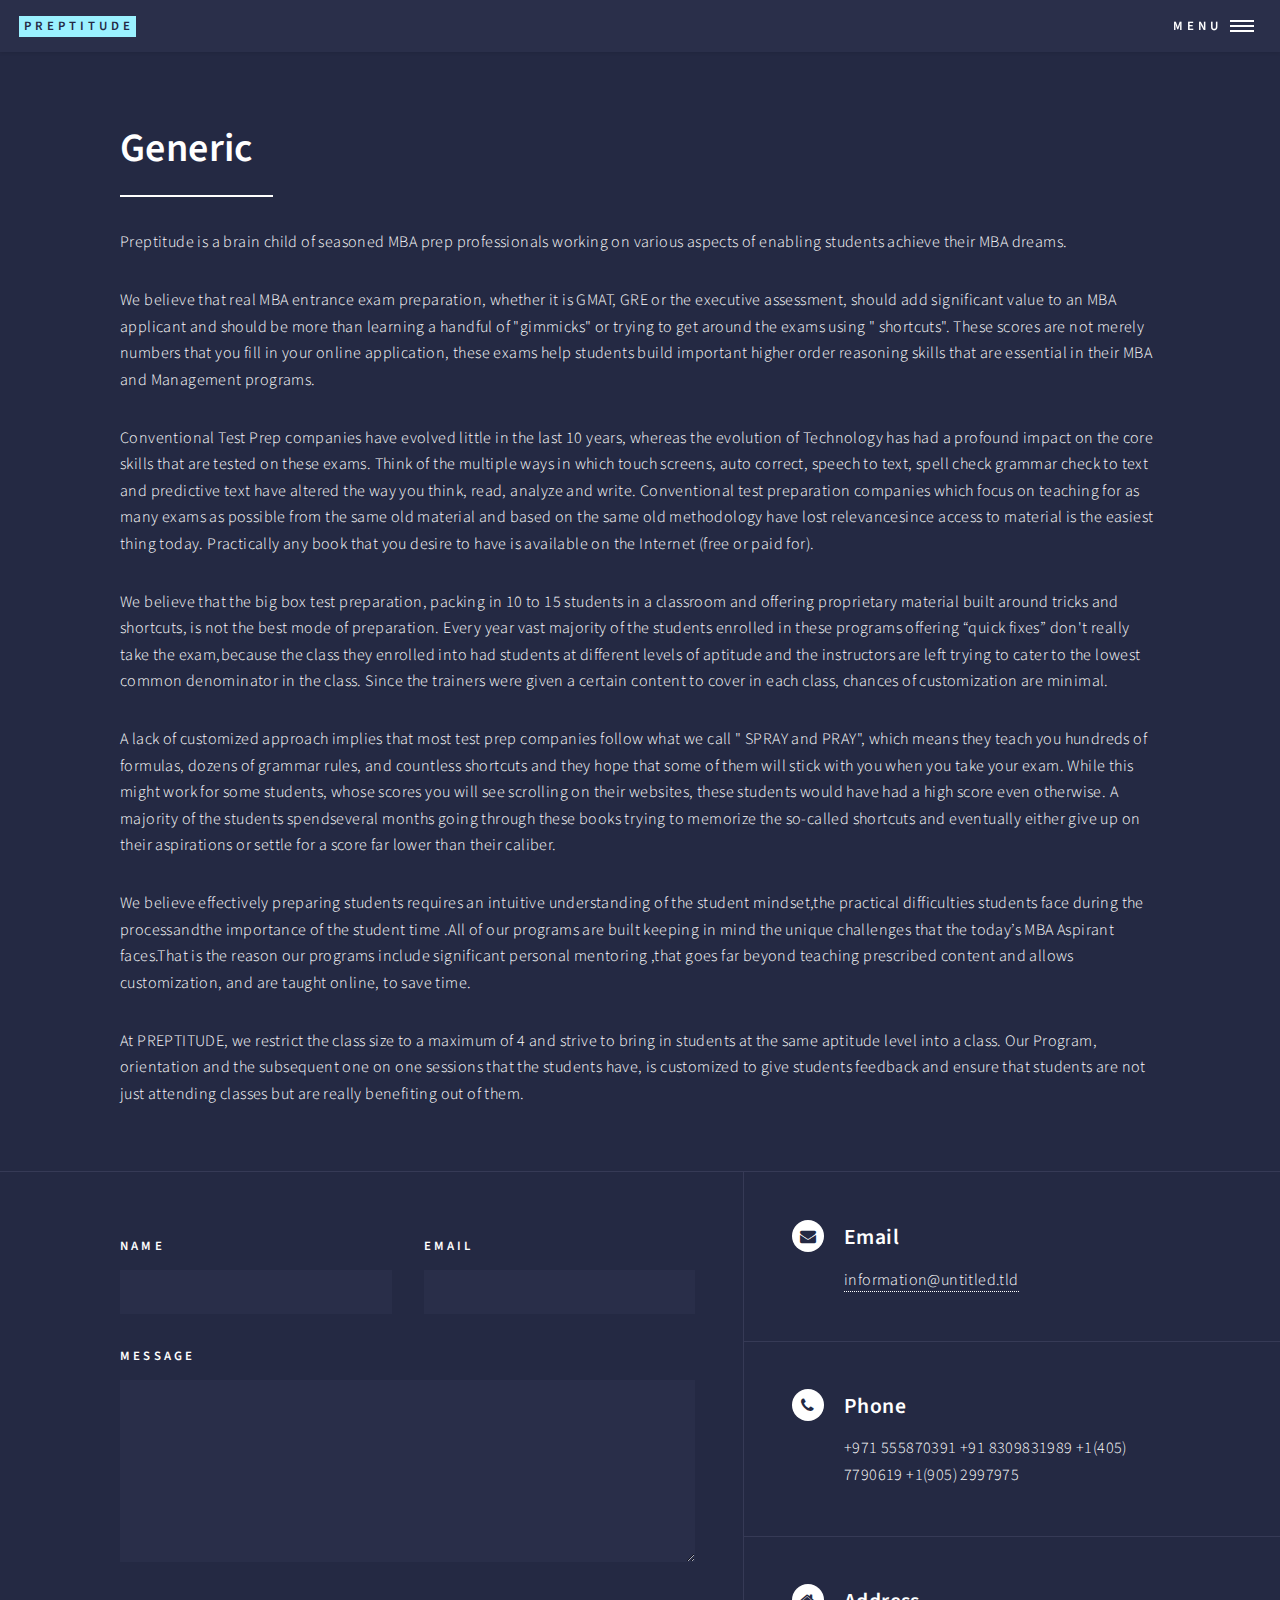
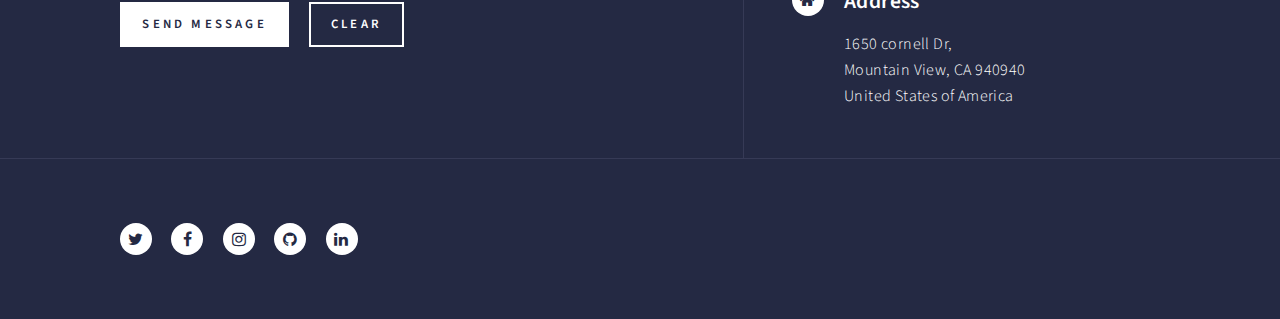
==== commit 311edb16: "morning vibes" ====
--- a/about.html
+++ b/about.html
@@ -6,7 +6,7 @@
 -->
 <html>
 	<head>
-		<title>Generic - Forty by HTML5 UP</title>
+		<title>ABOUT US | PREPTITUDE</title>
 		<meta charset="utf-8" />
 		<meta name="viewport" content="width=device-width, initial-scale=1, user-scalable=no" />
 		<!--[if lte IE 8]><script src="assets/js/ie/html5shiv.js"></script><![endif]-->
@@ -21,7 +21,7 @@
 
 				<!-- Header -->
 					<header id="header">
-						<a href="index.html" class="logo"><strong>Forty</strong> <span>by HTML5 UP</span></a>
+						<a href="index.html" class="logo"><strong>PREPTITUDE</strong><!-- <span>by HTML5 UP</span>--></a>
 						<nav>
 							<a href="#menu">Menu</a>
 						</nav>
@@ -52,10 +52,20 @@
 									<header class="major">
 										<h1>Generic</h1>
 									</header>
-									<span class="image main"><img src="images/pic11.jpg" alt="" /></span>
-									<p>Donec eget ex magna. Interdum et malesuada fames ac ante ipsum primis in faucibus. Pellentesque venenatis dolor imperdiet dolor mattis sagittis. Praesent rutrum sem diam, vitae egestas enim auctor sit amet. Pellentesque leo mauris, consectetur id ipsum sit amet, fergiat. Pellentesque in mi eu massa lacinia malesuada et a elit. Donec urna ex, lacinia in purus ac, pretium pulvinar mauris. Curabitur sapien risus, commodo eget turpis at, elementum convallis elit. Pellentesque enim turpis, hendrerit.</p>
-									<p>Lorem ipsum dolor sit amet, consectetur adipiscing elit. Duis dapibus rutrum facilisis. Class aptent taciti sociosqu ad litora torquent per conubia nostra, per inceptos himenaeos. Etiam tristique libero eu nibh porttitor fermentum. Nullam venenatis erat id vehicula viverra. Nunc ultrices eros ut ultricies condimentum. Mauris risus lacus, blandit sit amet venenatis non, bibendum vitae dolor. Nunc lorem mauris, fringilla in aliquam at, euismod in lectus. Pellentesque habitant morbi tristique senectus et netus et malesuada fames ac turpis egestas. In non lorem sit amet elit placerat maximus. Pellentesque aliquam maximus risus, vel sed vehicula.</p>
-									<p>Interdum et malesuada fames ac ante ipsum primis in faucibus. Pellentesque venenatis dolor imperdiet dolor mattis sagittis. Praesent rutrum sem diam, vitae egestas enim auctor sit amet. Pellentesque leo mauris, consectetur id ipsum sit amet, fersapien risus, commodo eget turpis at, elementum convallis elit. Pellentesque enim turpis, hendrerit tristique lorem ipsum dolor.</p>
+									<!--<span class="image main"><img src="images/pic11.jpg" alt="" /></span>-->
+									<p>Preptitude is a brain child of seasoned MBA prep professionals working on various aspects of enabling students achieve their MBA dreams. </p><p>
+
+We believe that real MBA entrance exam preparation, whether it is GMAT, GRE or the executive assessment,  should add significant value to an MBA  applicant and  should be more than learning a  handful of  "gimmicks"  or trying to get around the exams using " shortcuts". These scores are not merely numbers that you fill in your online application, these exams help students build important higher order reasoning skills that are essential in their MBA and Management programs. 
+</p>
+									<p>Conventional Test Prep companies have evolved little in the last 10 years, whereas the evolution of Technology has had a profound impact on the core skills that are tested on these exams. Think of the multiple ways in which touch screens, auto correct, speech to text, spell check grammar check to text and predictive text have altered the way you think, read, analyze and write. Conventional test preparation companies which focus on teaching for as many exams as possible from the same old material and based on the same old methodology have lost relevancesince access to material is the easiest thing today. Practically any book that you desire to have is available on the Internet (free or paid for).</p><p>
+
+We believe that the big box test preparation, packing in 10 to 15 students in a classroom and offering proprietary material built around tricks and shortcuts, is not the best mode of preparation. Every year vast majority of the students enrolled in these programs offering “quick fixes” don't really take the exam,because the class they enrolled into had students at different levels of aptitude and the instructors are left trying to cater to the lowest common denominator in the class. Since the trainers  were given a certain content to cover in each class, chances of customization are minimal.
+</p>
+									<p>A lack of customized approach implies that most test prep companies follow what we call " SPRAY and PRAY", which means they teach you hundreds of formulas, dozens of grammar rules, and countless shortcuts and they hope that some of them will stick with you when you take your exam. While this might work for some students, whose scores you will see scrolling on their websites, these students would have had a high score even otherwise. A majority of the students spendseveral months going through these books trying to memorize the so-called shortcuts and eventually either give up on their aspirations or settle for a score far lower than their caliber.</p><p>
+We believe effectively preparing students requires an intuitive understanding of the student mindset,the practical difficulties students face during the processandthe importance of the student time .All of our programs are built keeping in mind the unique challenges that the today’s MBA Aspirant faces.That is the reason our programs include significant personal mentoring ,that goes far beyond teaching prescribed content and allows customization, and are taught online, to save time.</p><p>
+
+At PREPTITUDE, we restrict the class size to a maximum of 4 and strive to bring in students at the same aptitude level into a class. Our Program, orientation and the subsequent one on one sessions that the students have, is customized to give students feedback and ensure that students are not just attending classes but are really benefiting out of them.
+</p>
 								</div>
 							</section>
 
@@ -96,15 +106,18 @@
 									<div class="contact-method">
 										<span class="icon alt fa-phone"></span>
 										<h3>Phone</h3>
-										<span>(000) 000-0000 x12387</span>
+										<span>+971 555870391</span>
+										<span>+91 8309831989 </span>
+										<span>+1(405) 7790619</span>
+										<span>+1(905) 2997975</span>
 									</div>
 								</section>
 								<section>
 									<div class="contact-method">
 										<span class="icon alt fa-home"></span>
 										<h3>Address</h3>
-										<span>1234 Somewhere Road #5432<br />
-										Nashville, TN 00000<br />
+										<span>1650 cornell Dr,<br />
+										Mountain View, CA 940940<br />
 										United States of America</span>
 									</div>
 								</section>
@@ -122,9 +135,9 @@
 								<li><a href="#" class="icon alt fa-github"><span class="label">GitHub</span></a></li>
 								<li><a href="#" class="icon alt fa-linkedin"><span class="label">LinkedIn</span></a></li>
 							</ul>
-							<ul class="copyright">
+						<!--	<ul class="copyright">
 								<li>&copy; Untitled</li><li>Design: <a href="https://html5up.net">HTML5 UP</a></li>
-							</ul>
+							</ul>-->
 						</div>
 					</footer>
 
--- a/assets/css/main.css
+++ b/assets/css/main.css
@@ -3428,8 +3428,8 @@
 	}
 
 		#banner:after {
-			-moz-transition: opacity 2.5s ease;
-			-webkit-transition: opacity 2.5s ease;
+			-moz-transition: opacity 1.2s ease;
+			-webkit-transition: opacity 1.2s ease;
 			-ms-transition: opacity 2.5s ease;
 			transition: opacity 2.5s ease;
 			-moz-transition-delay: 0.75s;
@@ -3445,7 +3445,7 @@
 			display: block;
 			height: 100%;
 			left: 0;
-			opacity: 0.85;
+			opacity: 0.45;
 			position: absolute;
 			top: 0;
 			width: 100%;
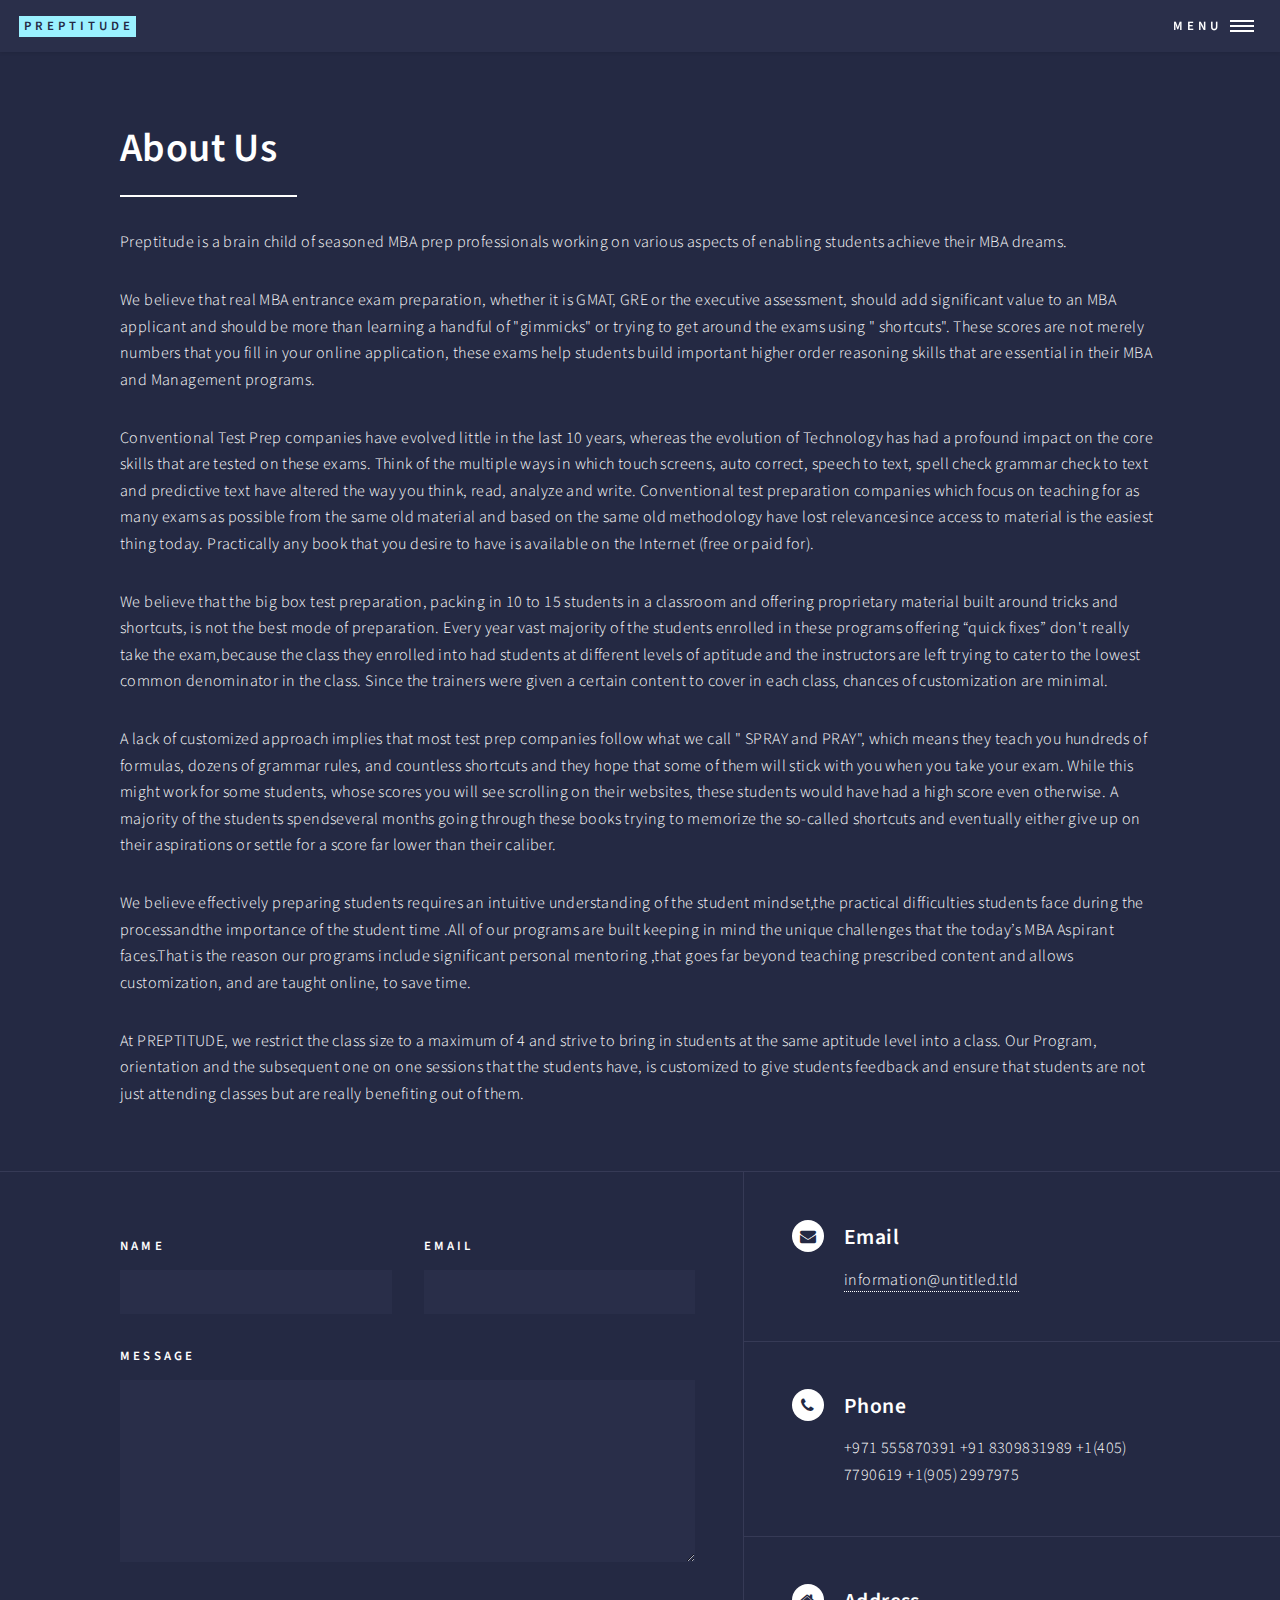
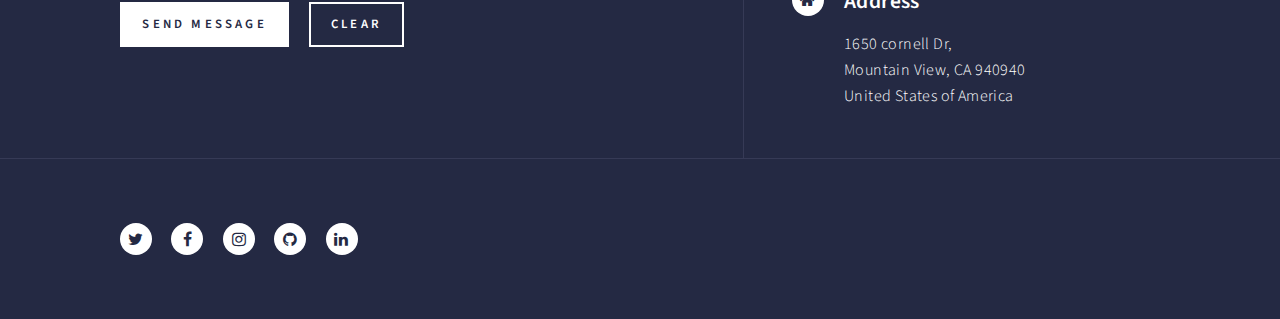
==== commit 6a61555a: "minor" ====
--- a/about.html
+++ b/about.html
@@ -50,7 +50,7 @@
 							<section id="one">
 								<div class="inner">
 									<header class="major">
-										<h1>Generic</h1>
+										<h1>About Us</h1>
 									</header>
 									<!--<span class="image main"><img src="images/pic11.jpg" alt="" /></span>-->
 									<p>Preptitude is a brain child of seasoned MBA prep professionals working on various aspects of enabling students achieve their MBA dreams. </p><p>
--- a/assets/css/main.css
+++ b/assets/css/main.css
@@ -3403,18 +3403,18 @@
 /* Banner */
 
 	#banner {
-		-moz-align-items: center;
+		/* Banner -moz-align-items: center?;
 		-webkit-align-items: center;
 		-ms-align-items: center;
-		align-items: center;
-		background-image: url("../../images/banner.jpg");
+		align-items: center;*/
+		background-image: url("../../images/banner.png");
 		display: -moz-flex;
 		display: -webkit-flex;
 		display: -ms-flex;
 		display: flex;
 		padding: 6em 0 2em 0 ;
 		background-attachment: fixed;
-		background-position: center;
+	/* Banner 	background-position: center;*/
 		background-repeat: no-repeat;
 		background-size: cover;
 		border-bottom: 0 !important;
@@ -3443,7 +3443,7 @@
 			background-color: #242943;
 			content: '';
 			display: block;
-			height: 100%;
+			height:100%;
 			left: 0;
 			opacity: 0.45;
 			position: absolute;
@@ -3511,7 +3511,7 @@
 				}
 
 		#banner.major {
-			height: 75vh;
+			height: 50vh;
 			min-height: 30em;
 			max-height: 50em;
 		}
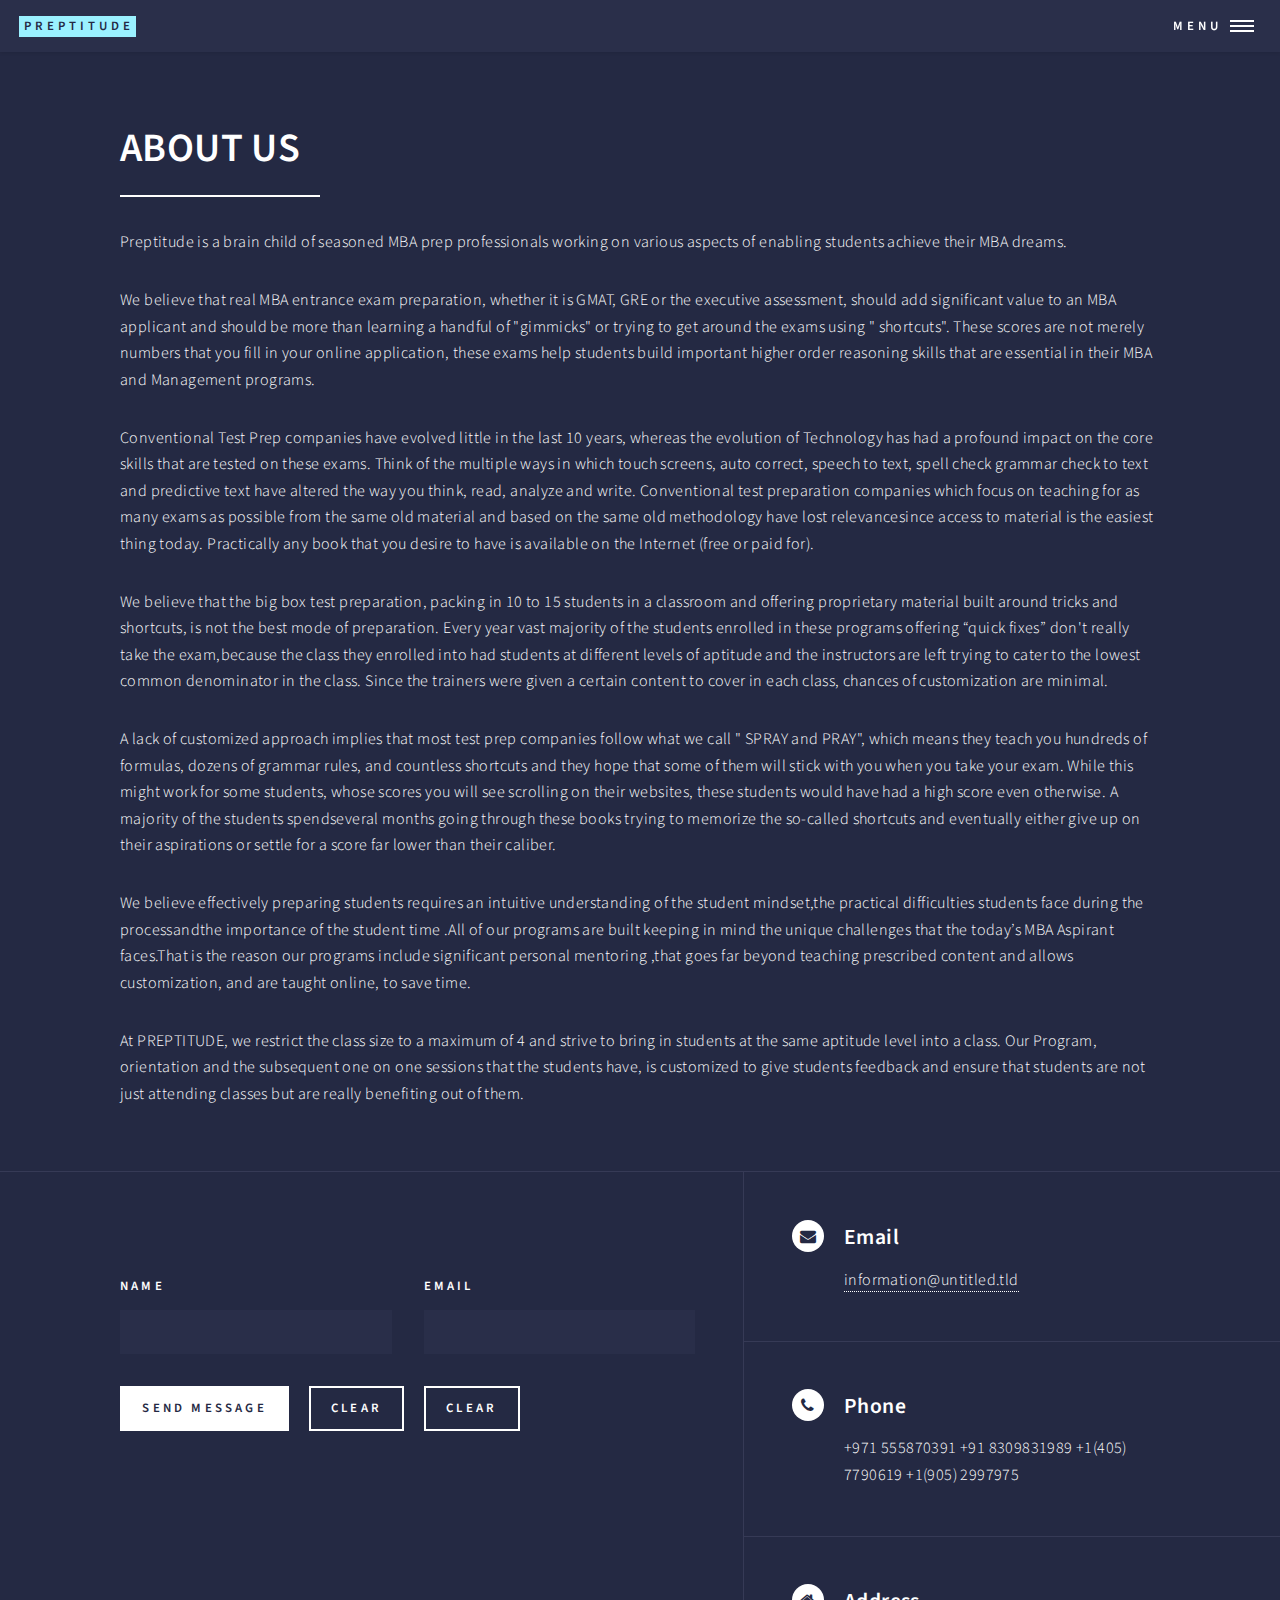
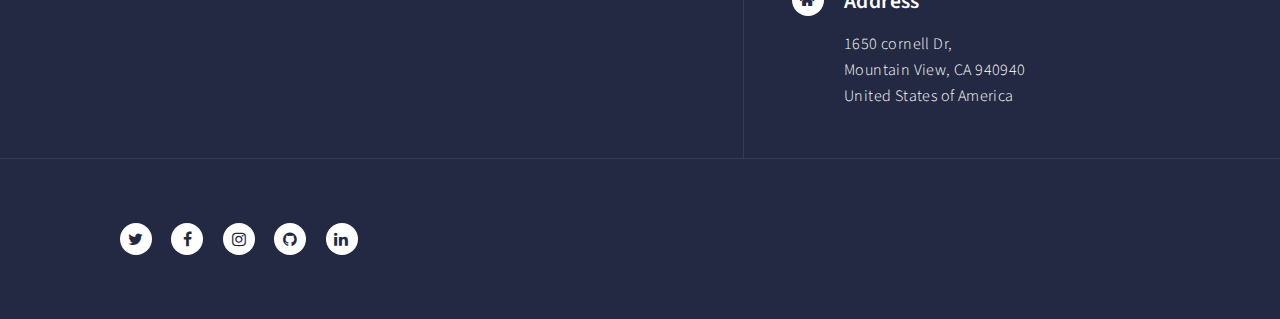
==== commit 3c8332f5: "copied same as first" ====
--- a/about.html
+++ b/about.html
@@ -50,7 +50,7 @@
 							<section id="one">
 								<div class="inner">
 									<header class="major">
-										<h1>About Us</h1>
+										<h1>ABOUT US</h1>
 									</header>
 									<!--<span class="image main"><img src="images/pic11.jpg" alt="" /></span>-->
 									<p>Preptitude is a brain child of seasoned MBA prep professionals working on various aspects of enabling students achieve their MBA dreams. </p><p>
@@ -84,12 +84,13 @@
 										<label for="email">Email</label>
 										<input type="text" name="email" id="email" />
 									</div>
-									<div class="field">
+									<!--<div class="field">
 										<label for="message">Message</label>
 										<textarea name="message" id="message" rows="6"></textarea>
-									</div>
+									</div>-->
 									<ul class="actions">
-										<li><input type="submit" value="Send Message" class="special" /></li>
+										<li><a href="https://mail.google.com/mail/u/0/?view=cm&amp;fs=1&amp;to=Skr.kommareddy@gmail.com&amp;tf=1"><input type="button" value="Send Message" class="special" /></a></li>
+										<li><input type="reset" value="Clear" /></li>
 										<li><input type="reset" value="Clear" /></li>
 									</ul>
 								</form>
--- a/assets/css/main.css
+++ b/assets/css/main.css
@@ -3416,7 +3416,7 @@
 		background-attachment: fixed;
 	/* Banner 	background-position: center;*/
 		background-repeat: no-repeat;
-		background-size: cover;
+		background-size: 1350px 560px;
 		border-bottom: 0 !important;
 		cursor: default;
 		height: 60vh;
@@ -3443,9 +3443,9 @@
 			background-color: #242943;
 			content: '';
 			display: block;
-			height:100%;
+			height: 100%;
 			left: 0;
-			opacity: 0.45;
+			opacity: 0.0;
 			position: absolute;
 			top: 0;
 			width: 100%;
@@ -3511,7 +3511,7 @@
 				}
 
 		#banner.major {
-			height: 50vh;
+			height: 75vh;
 			min-height: 30em;
 			max-height: 50em;
 		}
